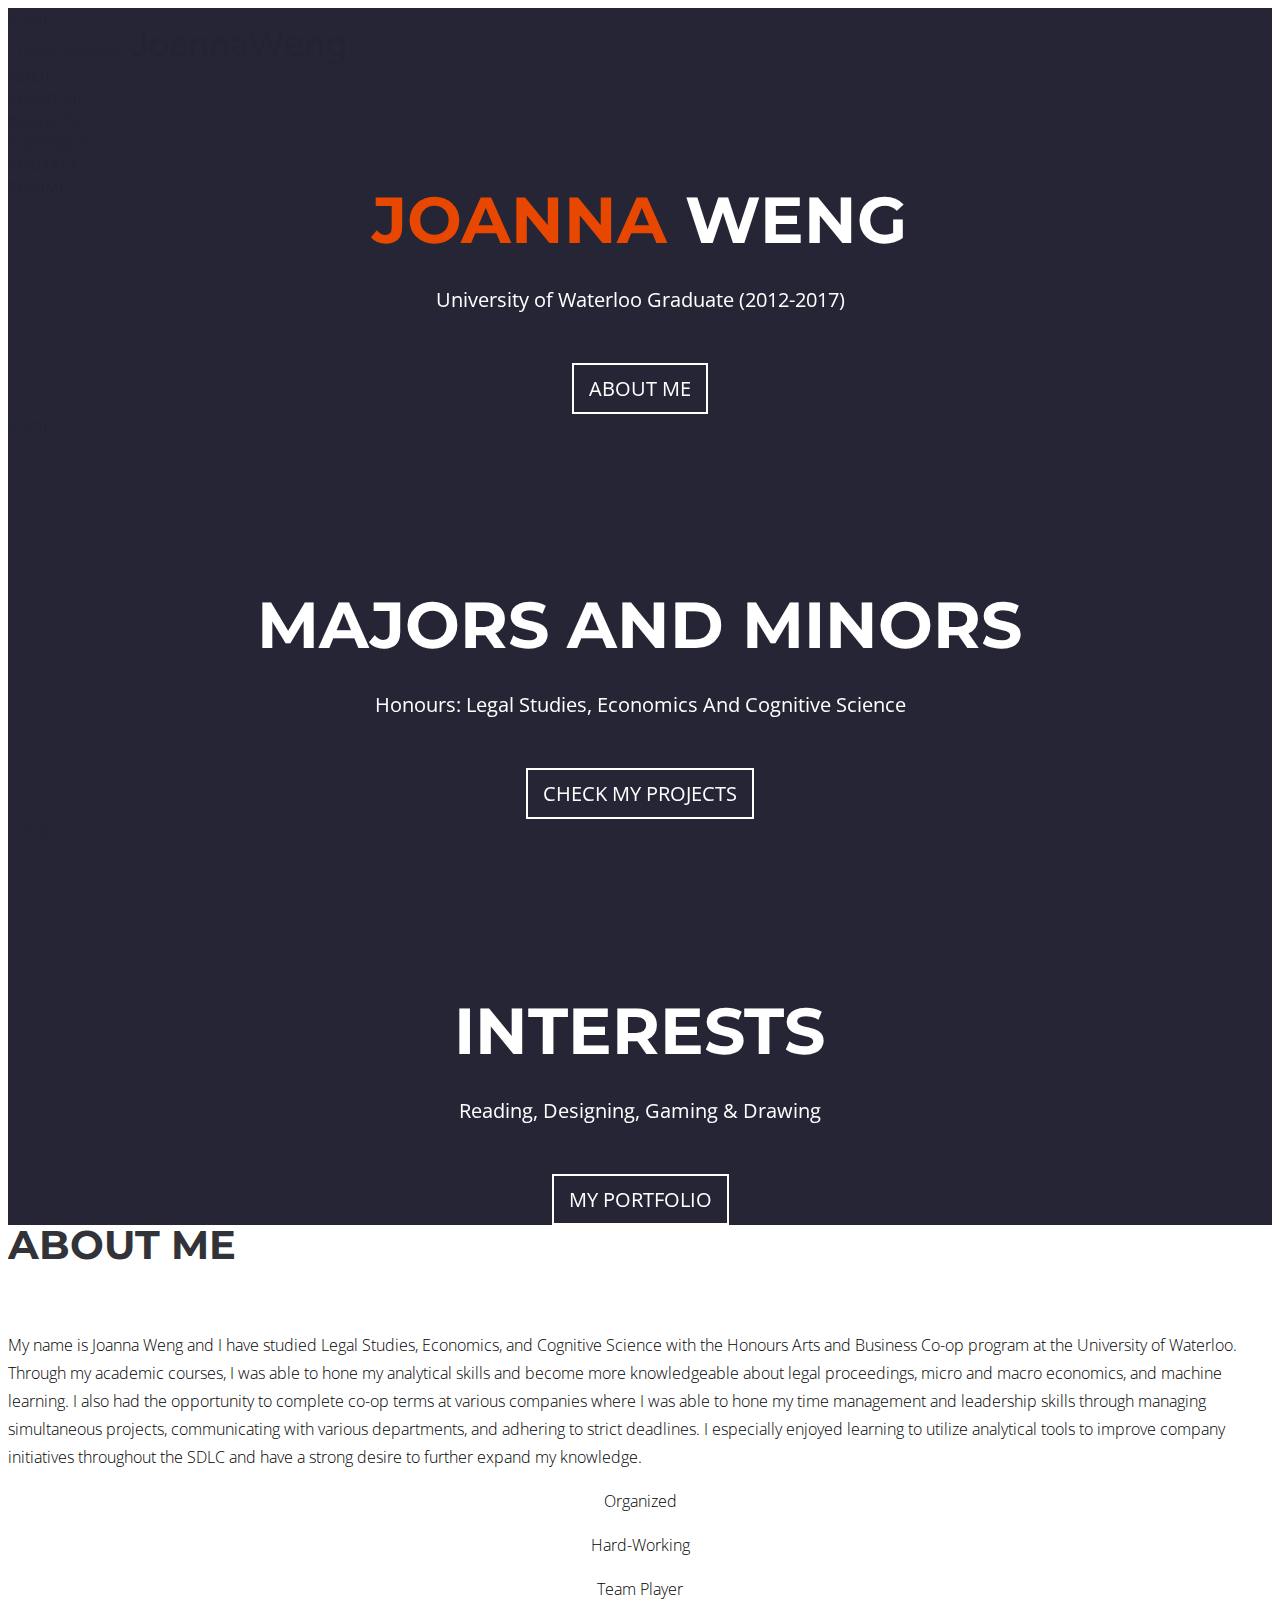
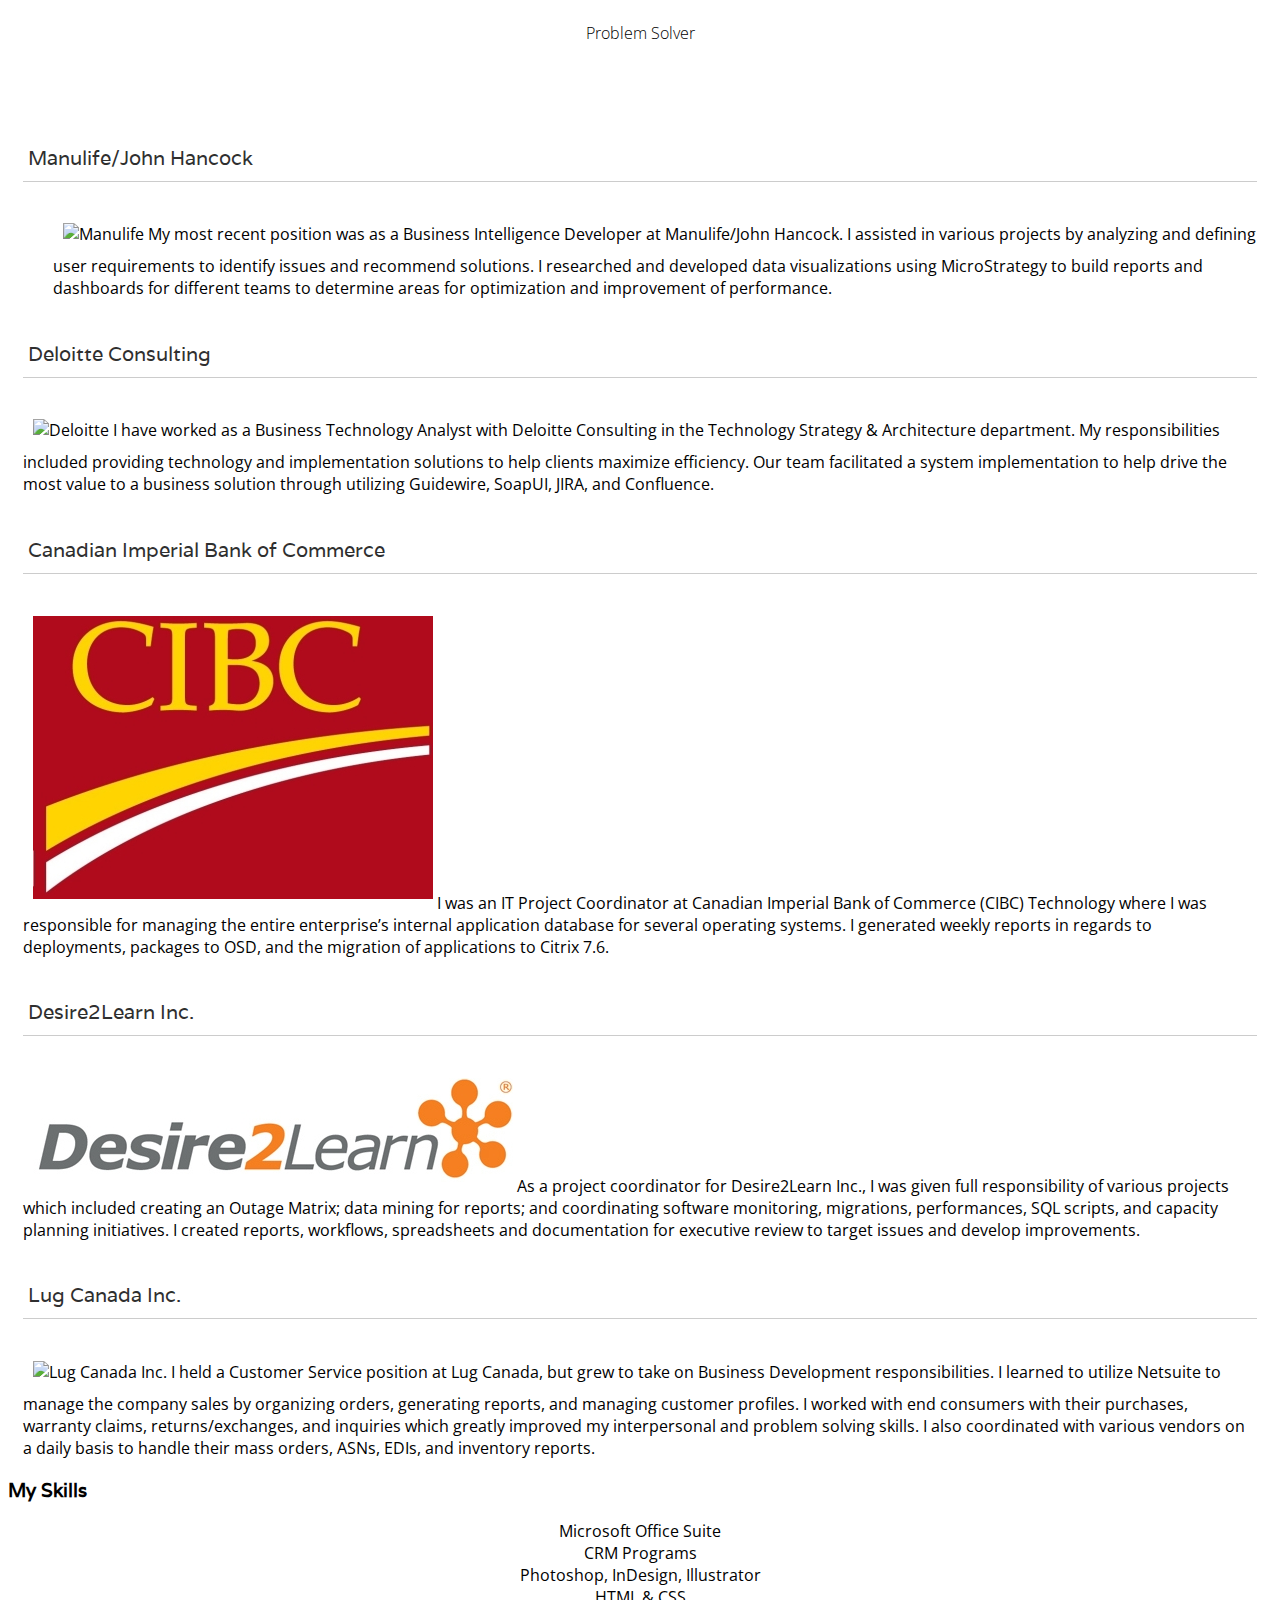
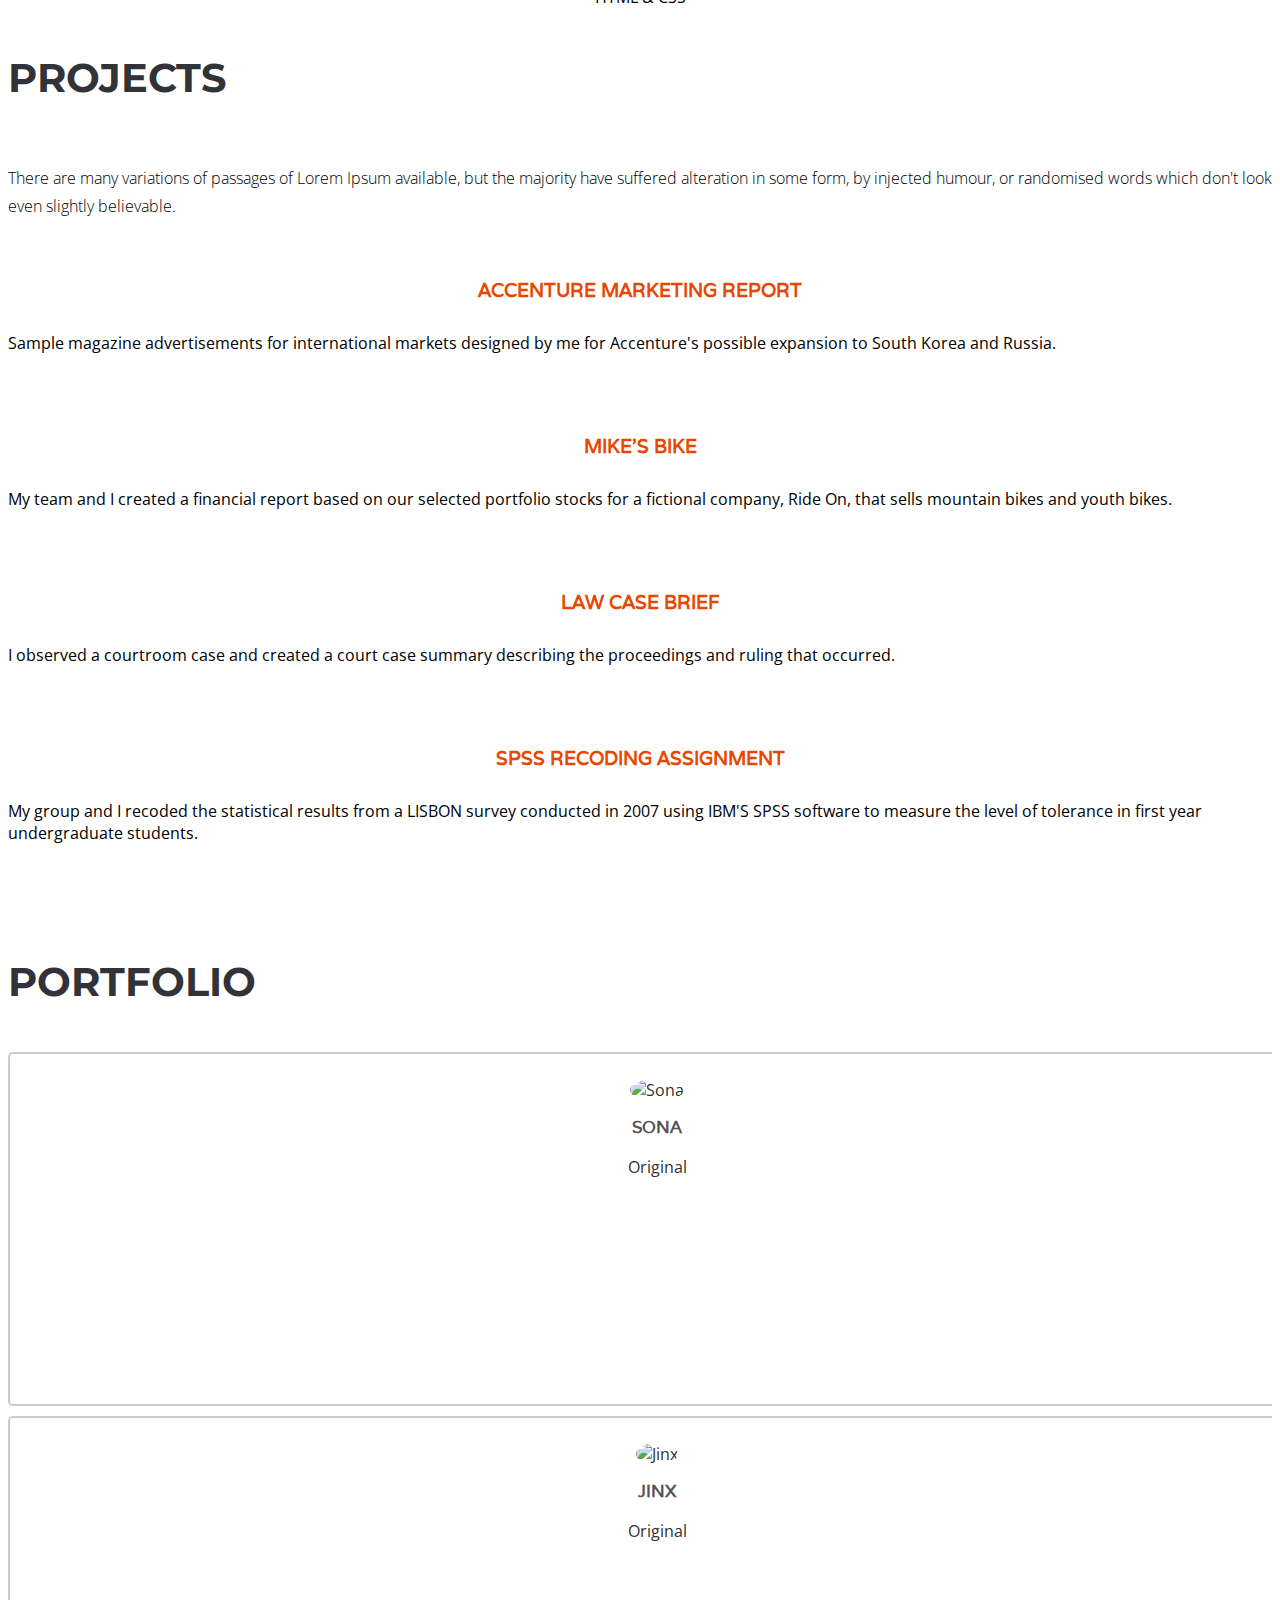
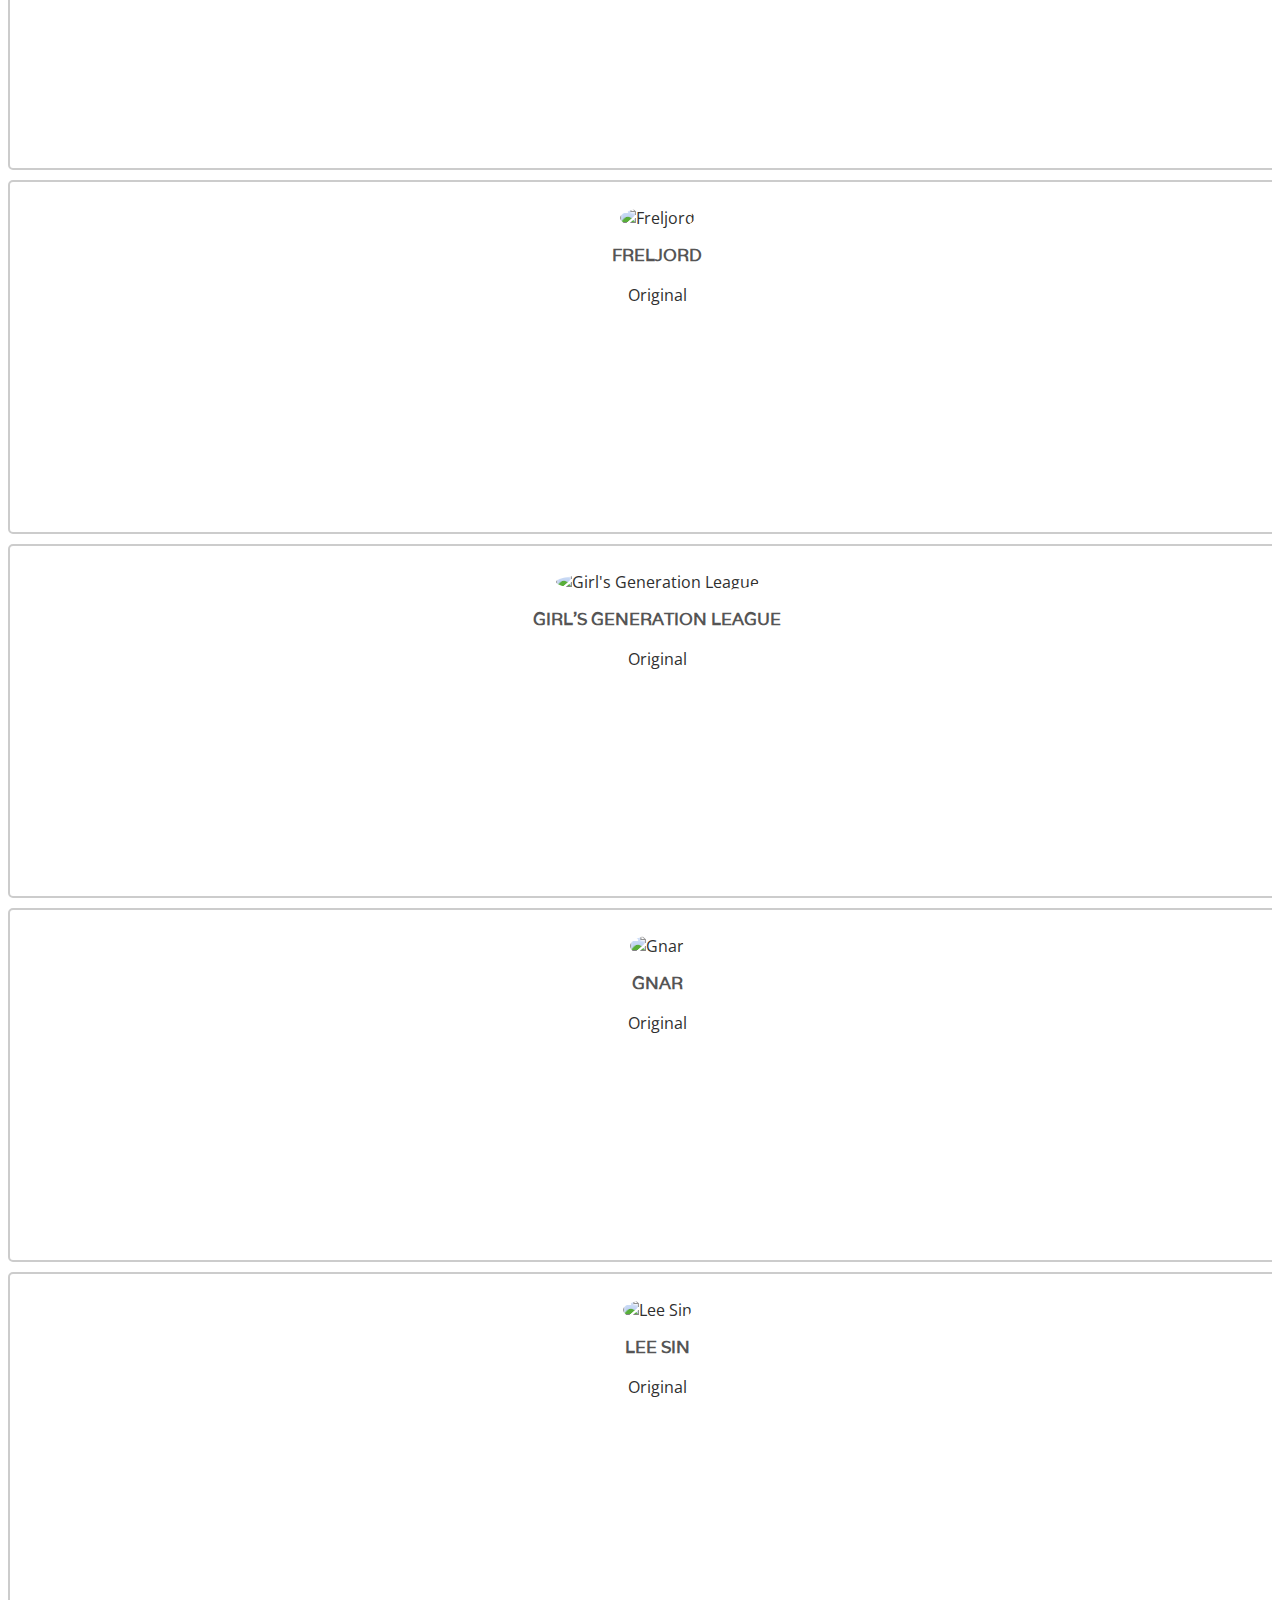
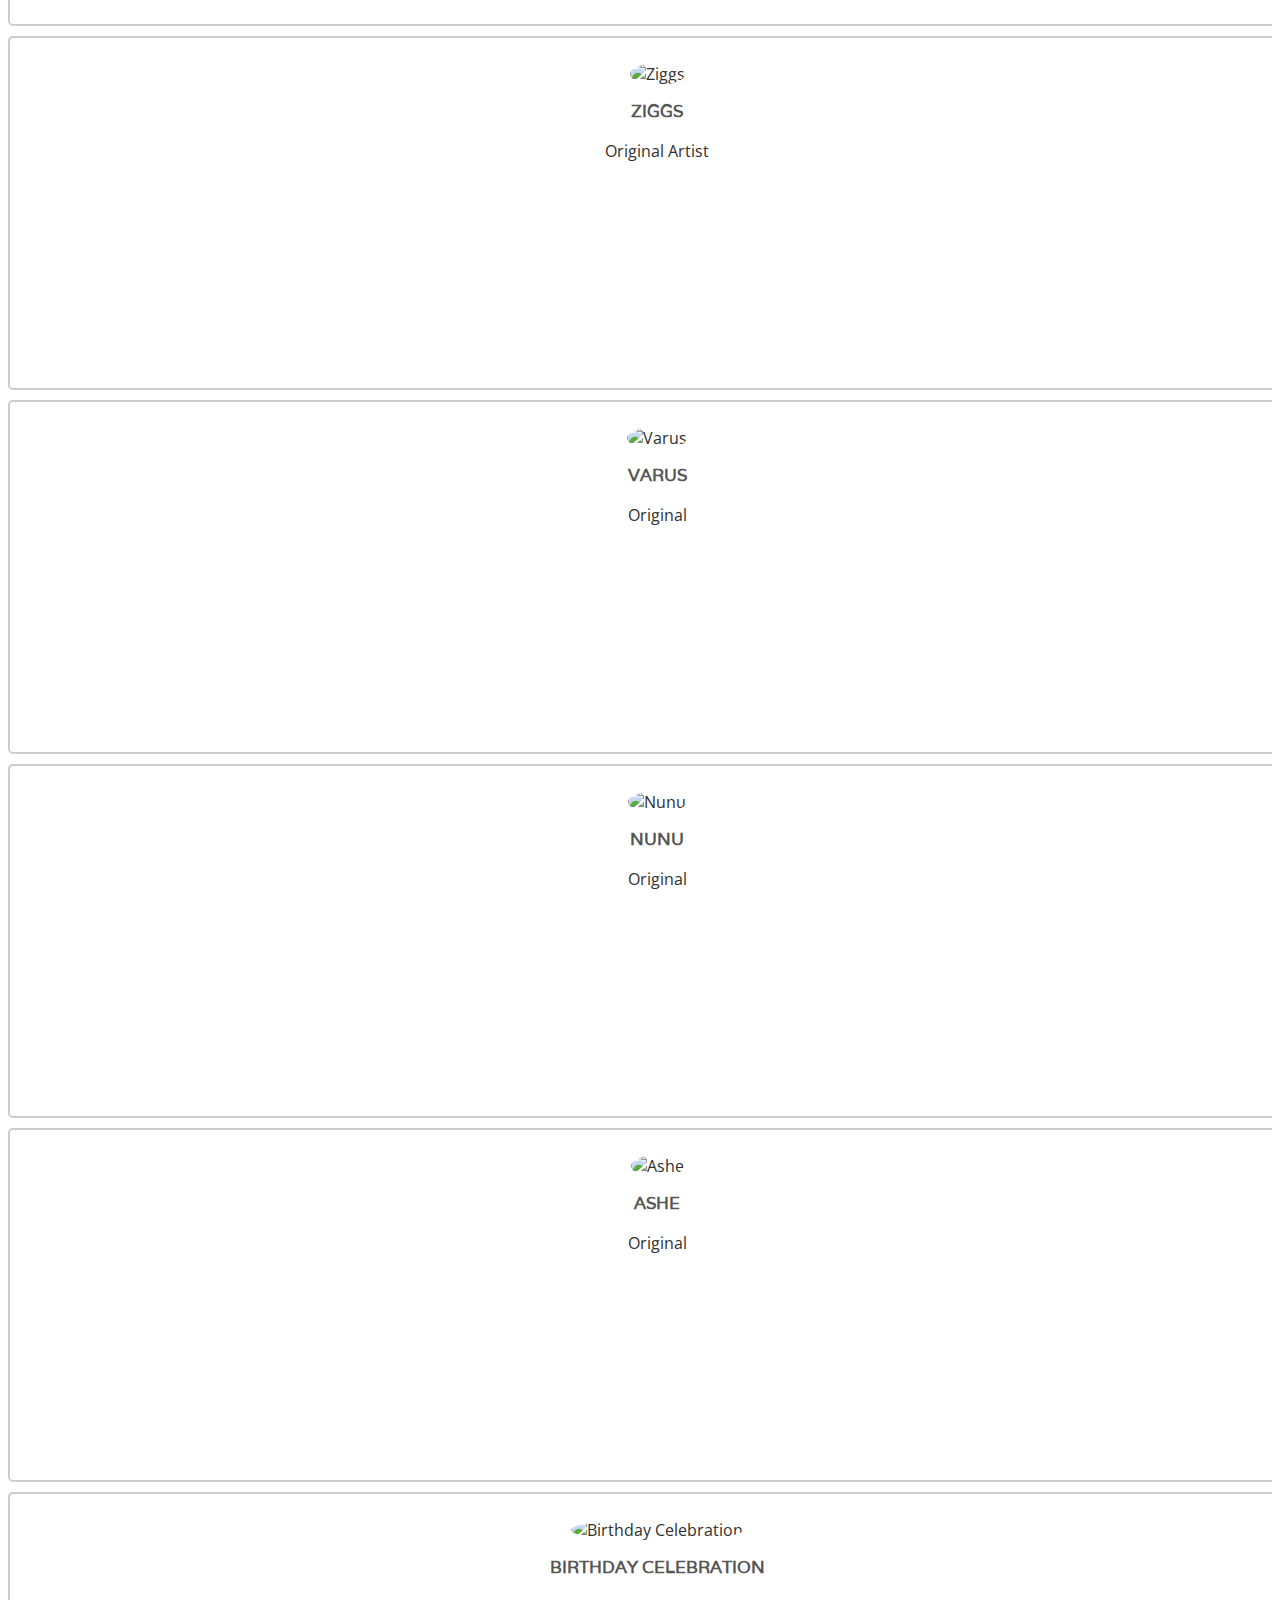
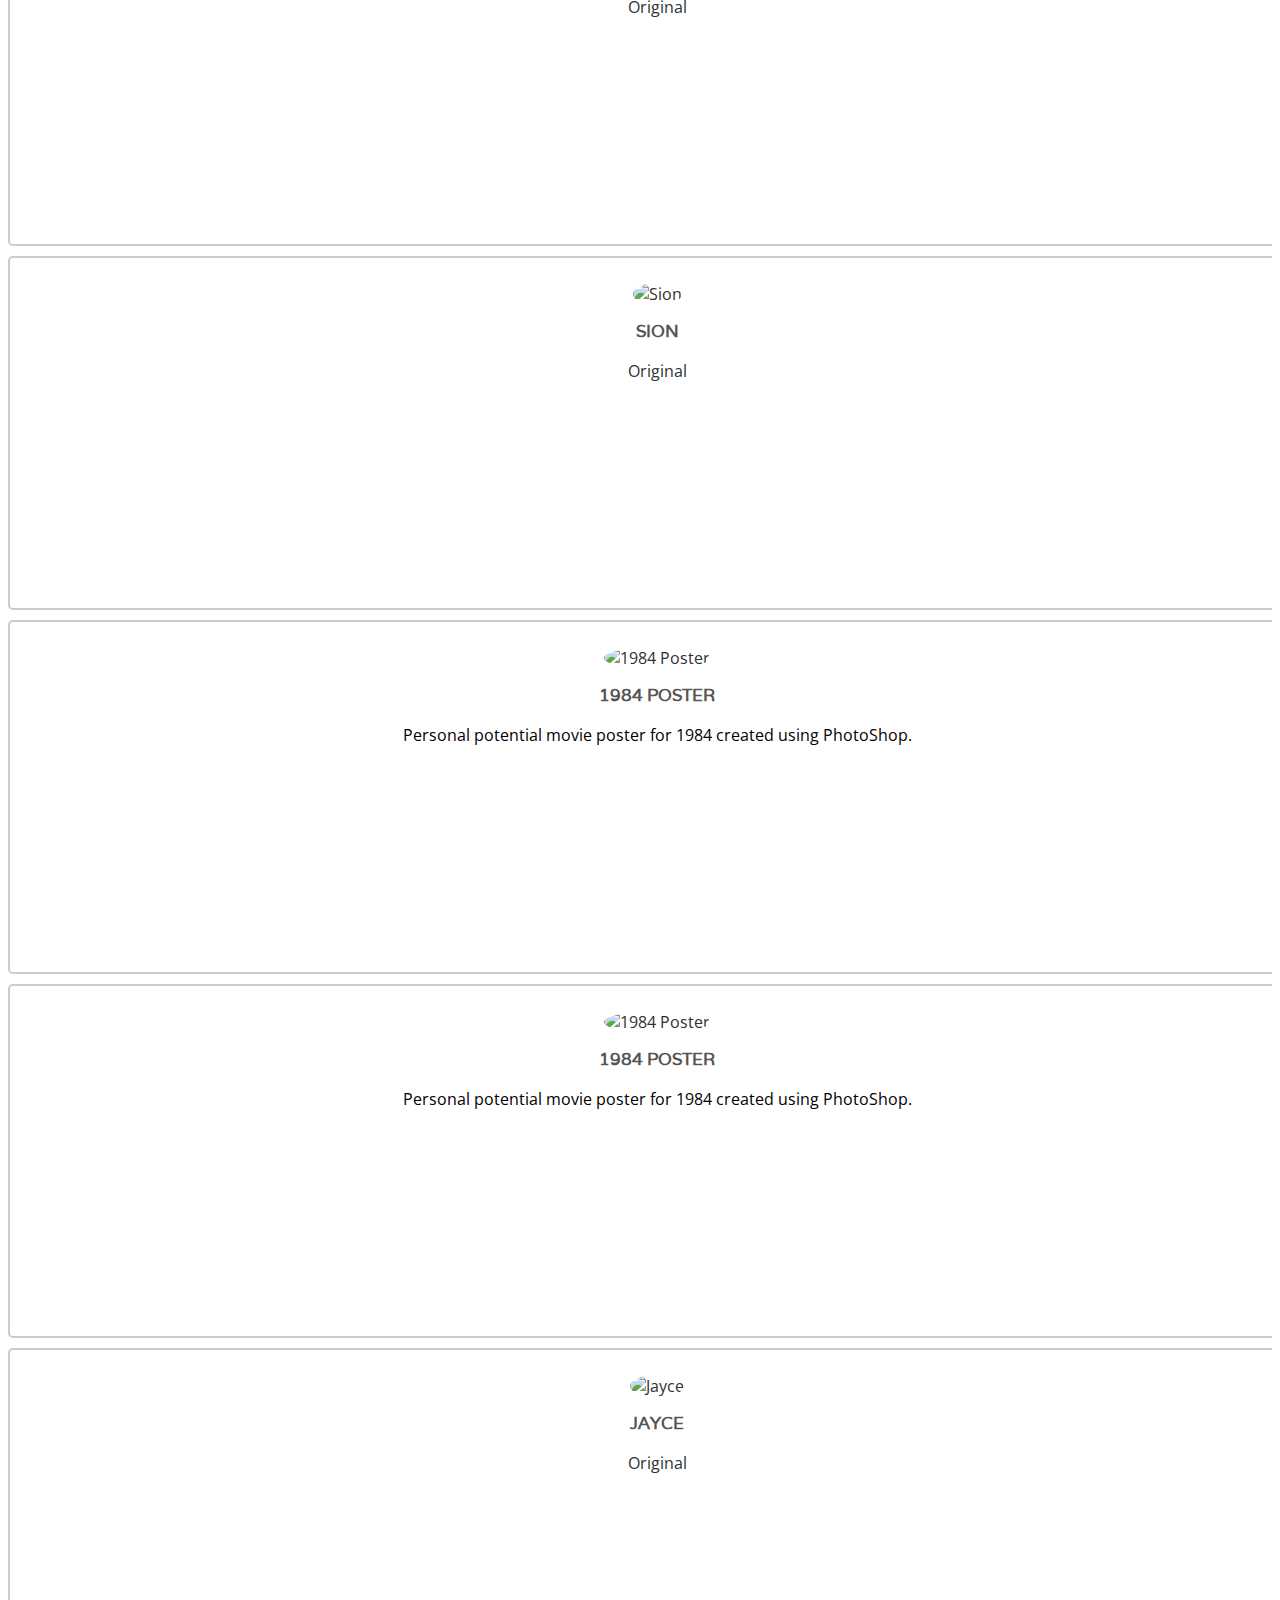
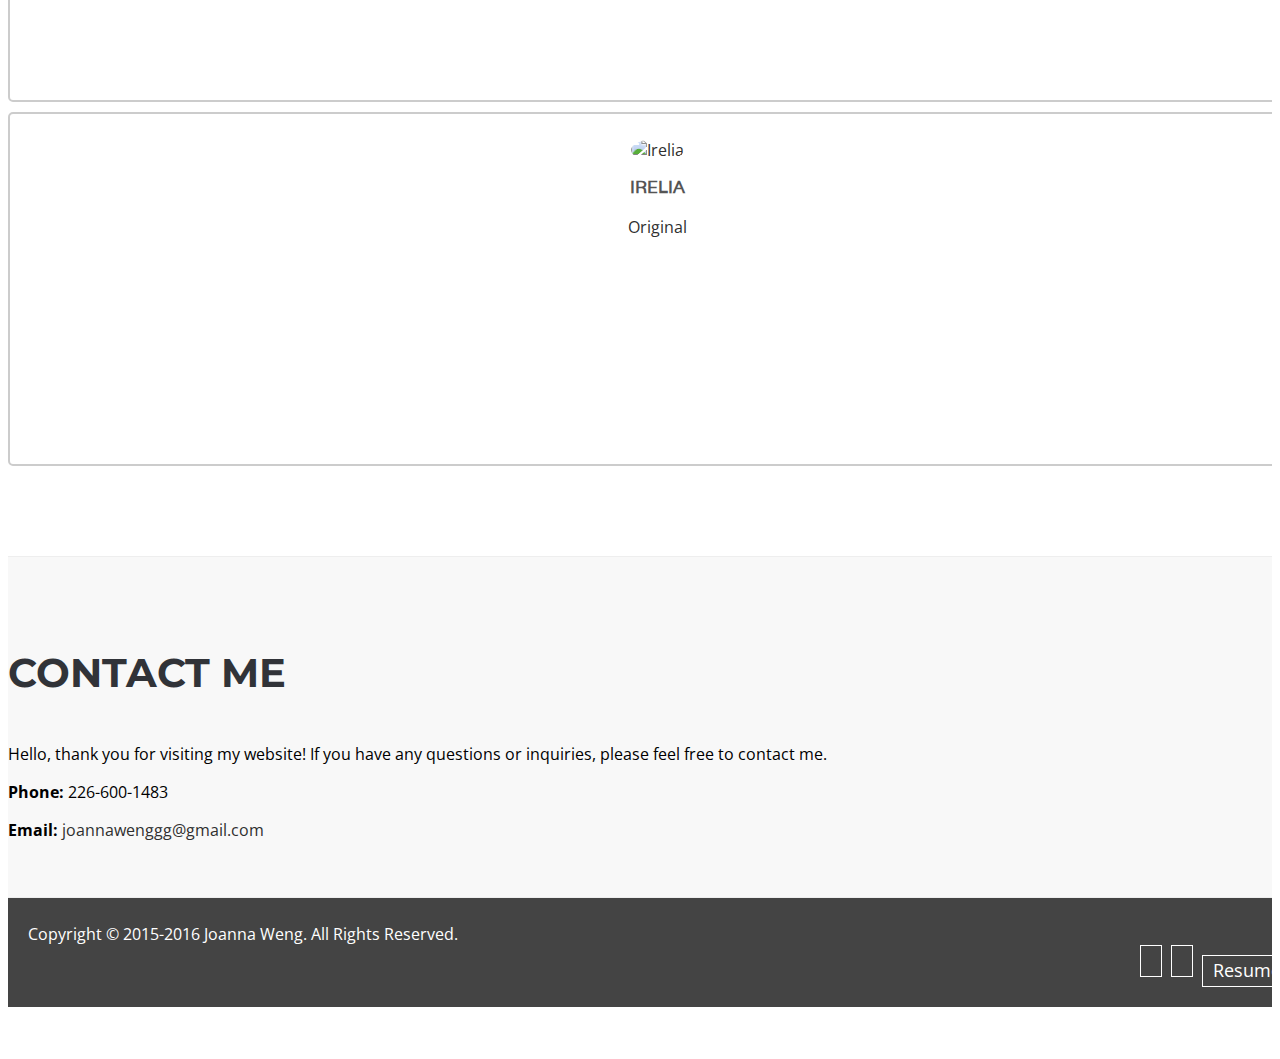
==== new/index.html @ 45af3a2a "Finalizing work on new website" ====
<!DOCTYPE html>
<html lang="en">
  <head>

    <!-- Basic Page Needs
    ================================================== -->
    <meta charset="utf-8">
    <meta http-equiv="X-UA-Compatible" content="IE=edge">
     <title>Joanna Weng</title>

    <!-- Mobile Specific Metas
    ================================================== -->
    <meta name="viewport" content="width=device-width, initial-scale=1">

    <!-- CSS
    ================================================== -->       
    <!-- Bootstrap css file-->
    <link href="css/bootstrap.min.css" rel="stylesheet">
    <!-- Font awesome css file-->
    <link href="css/font-awesome.min.css" rel="stylesheet">
    <!-- Superslide css file-->
    <link rel="stylesheet" href="css/superslides.css">
    <!-- Slick slider css file -->
    <link href="css/slick.css" rel="stylesheet"> 
    <!-- smooth animate css file -->
    <link rel="stylesheet" href="css/animate.css">  
    <!-- Elastic grid css file -->
    <link rel="stylesheet" href="css/elastic_grid.css"> 
    <!-- Circle counter cdn css file -->
    <link rel='stylesheet prefetch' href='https://cdn.rawgit.com/pguso/jquery-plugin-circliful/master/css/jquery.circliful.css'>    
    <!-- Default Theme css file -->
    <link id="orginal" href="css/theme.css" rel="stylesheet">
    
    <link rel="stylesheet" href="css/lightbox.min.css">
    <!-- Main structure css file -->
    <link href="style.css" rel="stylesheet">
   
    <!-- Google fonts -->
    <link href='http://fonts.googleapis.com/css?family=Open+Sans' rel='stylesheet' type='text/css'>
    <link href='http://fonts.googleapis.com/css?family=Varela' rel='stylesheet' type='text/css'>
    <link href='http://fonts.googleapis.com/css?family=Montserrat' rel='stylesheet' type='text/css'>

    <!-- HTML5 shim and Respond.js for IE8 support of HTML5 elements and media queries -->
    <!-- WARNING: Respond.js doesn't work if you view the page via file:// -->
    <!--[if lt IE 9]>
      <script src="https://oss.maxcdn.com/html5shiv/3.7.2/html5shiv.min.js"></script>
      <script src="https://oss.maxcdn.com/respond/1.4.2/respond.min.js"></script>
    <![endif]-->
  </head>
  <body>

    <!-- SCROLL TOP BUTTON -->
    <a class="scrollToTop" href="#"><i class="fa fa-angle-up"></i></a>
    <!-- END SCROLL TOP BUTTON -->

    <!--=========== BEGIN HEADER SECTION ================-->
    <header id="header">
      <!-- BEGIN MENU -->
      <div class="menu_area">
        <nav class="navbar navbar-default navbar-fixed-top" role="navigation"> 
          <div class="container">
          <div class="navbar-header">
            <!-- FOR MOBILE VIEW COLLAPSED BUTTON -->
            <button type="button" class="navbar-toggle collapsed" data-toggle="collapse" data-target="#navbar" aria-expanded="false" aria-controls="navbar">
              <span class="sr-only">Toggle navigation</span>
              <span class="icon-bar"></span>
              <span class="icon-bar"></span>
              <span class="icon-bar"></span>
            </button>

            <!-- LOGO -->
            <a class="navbar-brand" href="#">Joanna<span>Weng</span></a>
      
          </div>
          <div id="navbar" class="navbar-collapse collapse">
            <ul id="top-menu" class="nav navbar-nav navbar-right main_nav">
              <li class="active"><a href="#">Home</a></li>
              <li><a href="#about">About Me</a></li>
              <li><a href="#service">Projects</a></li> 
              <li><a href="#team">Portfolio</a></li> 
              <li><a href="#contact">Contact</a></li>
              <li><a class="file-link" href="files/Resume.pdf">Resume</a></li>                        
            </ul>           
          </div><!--/.nav-collapse -->
          </div>     
        </nav>  
      </div>
      <!-- END MENU -->

      <!-- BEGIN SLIDER AREA-->
      <div class="slider_area">
        <!-- BEGIN SLIDER-->          
        <div id="slides">
          <ul class="slides-container">

            <!-- THE FIRST SLIDE-->
            <li>
              <!-- FIRST SLIDE OVERLAY -->
              <div class="slider_overlay"></div> 
              <!-- FIRST SLIDE MAIN IMAGE -->
              <img src="img/carousel/slide1.jpg" alt="img">
              <!-- FIRST SLIDE CAPTION-->
              <div class="slider_caption">
                <h2><span class="primary-color">Joanna</span> Weng</h2>
                <p>University of Waterloo Graduate (2012-2017)</p>
                <a href="#about" class="slider_btn">About Me</a>              
              </div>
            </li>

            <!-- THE SECOND SLIDE-->
            <li>
              <!-- SECOND SLIDE OVERLAY -->
              <div class="slider_overlay"></div> 
              <!-- SECOND SLIDE MAIN IMAGE -->
              <img src="img/carousel/slide2.jpg" alt="img">
              <!-- SECOND SLIDE CAPTION-->
              <div class="slider_caption">
                <h2>Majors And Minors</h2>
                <p>Honours: Legal Studies, Economics And Cognitive Science</p>
                <a href="#service" class="slider_btn">Check My Projects</a>
              </div>
            </li>

            <!-- THE THIRD SLIDE-->
            <li>
              <!-- THIRD SLIDE OVERLAY -->
              <div class="slider_overlay"></div> 
              <!-- THIRD SLIDE MAIN IMAGE -->
              <img src="img/carousel/slide3.jpg" alt="img">
              <!-- THIRD SLIDE CAPTION-->
              <div class="slider_caption">
                <h2>Interests</h2>
                <p>Reading, Designing, Gaming & Drawing</p>
                <a href="#team" class="slider_btn">My Portfolio</a>                 
              </div>
            </li>
          </ul>
          <!-- BEGAIN SLIDER NAVIGATION -->
          <nav class="slides-navigation">
            <!-- PREV IN THE SLIDE -->
            <a class="prev" href="#">
              <span class="icon-wrap"></span>
            </a>
            <!-- NEXT IN THE SLIDE -->
            <a class="next" href="#">
              <span class="icon-wrap"></span>
            </a>
          </nav>       
        </div>
        <!-- END SLIDER-->          
      </div>
      <!-- END SLIDER AREA -->
    </header>
    <!--=========== End HEADER SECTION ================--> 


    <!--=========== BEGIN ABOUT SECTION ================-->
    <section id="about">
      <div class="container">
        <div class="row">
          <div class="col-lg-12 col-md-12">
            <div class="about_area">
              <!-- START ABOUT HEADING -->
              <div class="heading">
                <h2>About Me</h2>
                <p>My name is Joanna Weng and I have studied Legal Studies, Economics, and Cognitive Science with the Honours Arts and Business Co-op program at the University of Waterloo. Through my academic courses, I was able to hone my analytical skills and become more knowledgeable about legal proceedings, micro and macro economics, and machine learning. I also had the opportunity to complete co-op terms at various companies where I was able to hone my time management and leadership skills through managing simultaneous projects, communicating with various departments, and adhering to strict deadlines. I especially enjoyed learning to utilize analytical tools to improve company initiatives throughout the SDLC and have a strong desire to further expand my knowledge.</p>
                
                <div class="row">
                  <div class="col-md-3 col-sm-6">
                    <div style="text-align: center">
                      <span class="fa-stack fa-3x">
                        <i class="fa fa-circle fa-stack-2x"></i>
                        <i class="fa fa-calendar fa-inverse fa-stack-1x"></i>
                      </span>
                      <p>Organized</p>
                    </div>
                  </div>
                  
                  <div class="col-md-3 col-sm-6">  
                    <div style="text-align: center">
                      <span class="fa-stack fa-3x">
                        <i class="fa fa-circle fa-stack-2x"></i>
                        <i class="fa fa-gear fa-inverse fa-stack-1x"></i>
                      </span>
                      <p>Hard-Working</p>
                    </div>
                  </div>
                    
                  <div class="col-md-3 col-sm-6">  
                    <div style="text-align: center">
                      <span class="fa-stack fa-3x">
                        <i class="fa fa-circle fa-stack-2x"></i>
                        <i class="fa fa-users fa-inverse fa-stack-1x"></i>
                      </span>
                      <p>Team Player</p>
                    </div>
                  </div>
                    
                  <div class="col-md-3 col-sm-6">
                    <div style="text-align: center">
                      <span class="fa-stack fa-3x">
                        <i class="fa fa-circle fa-stack-2x"></i>
                        <i class="fa fa-lightbulb-o fa-inverse fa-stack-1x"></i>
                      </span>
                      <p>Problem Solver</p>
                    </div>
                    
                  </div>
                </div>
              </div>

              <!-- START ABOUT CONTENT -->
              <div class="about_content">
                <div class="row">

                    <div class="panel-group" id="accordion">
                    <!-- START SINGLE FEATURED ITEAM #1-->
                    <div class="panel panel-default">
                        <div class="panel-heading">
                        <h4 class="panel-title">
                            <a data-toggle="collapse" data-parent="#accordion" href="#collapseOne">
                                <span class="fa fa-check-square-o"></span>Manulife/John Hancock
                            </a>
                        </h4>
                        </div>
                        <div id="collapseOne" class="panel-collapse collapse in">
                            <div class="panel-body">
                                <img class="img-responsive pull-right" src="img/companies/company5.jpg" alt="Manulife" />
                                My most recent position was as a Business Intelligence Developer at Manulife/John Hancock. I assisted in various projects by analyzing and defining user requirements to identify issues and recommend solutions. I researched and developed data visualizations using MicroStrategy to build reports and dashboards for different teams to determine areas for optimization and improvement of performance.
                            </div>
                        </div>
                    </div>
                    <!-- START SINGLE FEATURED ITEAM #2 -->
                    <div class="panel panel-default">
                        <div class="panel-heading">
                        <h4 class="panel-title">
                            <a data-toggle="collapse" data-parent="#accordion" href="#collapseTwo">
                                <span class="fa fa-check-square-o"></span>Deloitte Consulting
                            </a>
                        </h4>
                        </div>
                        <div id="collapseTwo" class="panel-collapse collapse">
                        <div class="panel-body">
                            <img class="img-responsive pull-right" src="img/companies/company4.jpg" alt="Deloitte" />
                            I have worked as a Business Technology Analyst with Deloitte Consulting in the Technology Strategy & Architecture department. My responsibilities included providing technology and implementation solutions to help clients maximize efficiency. Our team facilitated a system implementation to help drive the most value to a business solution through utilizing Guidewire, SoapUI, JIRA, and Confluence. 
                        </div>
                        </div>
                    </div>
                    <!-- START SINGLE FEATURED ITEAM #3 -->
                    <div class="panel panel-default">
                        <div class="panel-heading">
                        <h4 class="panel-title">
                            <a data-toggle="collapse" data-parent="#accordion" href="#collapseThree">
                            <span class="fa fa-check-square-o"></span>Canadian Imperial Bank of Commerce
                            </a>
                        </h4>
                        </div>
                        <div id="collapseThree" class="panel-collapse collapse">
                        <div class="panel-body">
                            <img class="img-responsive pull-right" src="img/companies/company3.jpg" alt="CIBC" />
                            I was an IT Project Coordinator at Canadian Imperial Bank of Commerce (CIBC) Technology where I was responsible for managing the entire enterprise’s internal application database for several operating systems. I generated weekly reports in regards to deployments, packages to OSD, and the migration of applications to Citrix 7.6.
                        </div>
                        </div>
                    </div>
                    <!-- START SINGLE FEATURED ITEAM #4 -->
                    <div class="panel panel-default">
                        <div class="panel-heading">
                        <h4 class="panel-title">
                            <a data-toggle="collapse" data-parent="#accordion" href="#collapseFour">
                            <span class="fa fa-check-square-o"></span>Desire2Learn Inc.
                            </a>
                        </h4>
                        </div>
                        <div id="collapseFour" class="panel-collapse collapse">
                        <div class="panel-body">
                            <img class="img-responsive pull-right" src="img/companies/company2.jpg" alt="D2L Inc." />
                            As a project coordinator for Desire2Learn Inc., I was given full responsibility of various projects which included creating an Outage Matrix; data mining for reports; and coordinating software monitoring, migrations, performances, SQL scripts, and capacity planning initiatives. I created reports, workflows, spreadsheets and documentation for executive review to target issues and develop improvements.
                        </div>
                        </div>
                    </div>
                    
                    <div class="panel panel-default">
                        <div class="panel-heading">
                        <h4 class="panel-title">
                            <a data-toggle="collapse" data-parent="#accordion" href="#collapseFive">
                            <span class="fa fa-check-square-o"></span>Lug Canada Inc.
                            </a>
                        </h4>
                        </div>
                        <div id="collapseFive" class="panel-collapse collapse">
                        <div class="panel-body">
                            <img class="img-responsive pull-right" src="img/companies/company1.jpg" alt="Lug Canada Inc." />
                            I held a Customer Service position at Lug Canada, but grew to take on Business Development responsibilities. I learned to utilize Netsuite to manage the company sales by organizing orders, generating reports, and managing customer profiles. I worked with end consumers with their purchases, warranty claims, returns/exchanges, and inquiries which greatly improved my interpersonal and problem solving skills. I also coordinated with various vendors on a daily basis to handle their mass orders, ASNs, EDIs, and inventory reports. 
                        </div>
                    </div>
                    </div>
                        

                  </div>
                </div>
                
                <div class="row">
                    <h3>My Skills</h3> 
                    
                    <!-- START SINGLE SKILL-->
                  <div class="col-lg-3 col-md-3 col-sm-3">
                   <div class="single_skill">
                     <div id="myStat" data-dimension="150" data-text="85%" data-info="" data-width="10" data-fontsize="25" data-percent="85" data-fgcolor="#999" data-bgcolor="#fff"  data-icon="fa-task"></div>
                      <div>Microsoft Office Suite</div>                      
                    </div>
                  </div>
                  <!-- START SINGLE SKILL-->
                  <div class="col-lg-3 col-md-3 col-sm-3">
                    <div class="single_skill">
                      <div id="myStat2" data-dimension="150" data-text="90%" data-info="" data-width="10" data-fontsize="25" data-percent="90" data-fgcolor="#999" data-bgcolor="#fff"  data-icon="fa-task"></div>
                      <div>CRM Programs</div>
                    </div>
                  </div>
                  <!-- START SINGLE SKILL-->
                  <div class="col-lg-3 col-md-3 col-sm-3">                 
                    <div class="single_skill">
                      <div id="myStat3" data-dimension="150" data-text="65%" data-info="" data-width="10" data-fontsize="25" data-percent="65" data-fgcolor="#999" data-bgcolor="#fff"  data-icon="fa-task"></div>
                      <div>Photoshop, InDesign, Illustrator</div>
                    </div>
                  </div>
                  <!-- START SINGLE SKILL-->
                  <div class="col-lg-3 col-md-3 col-sm-3">                 
                    <div class="single_skill">
                      <div id="myStat4" data-dimension="150" data-text="75%" data-info="" data-width="10" data-fontsize="25" data-percent="75" data-fgcolor="#999" data-bgcolor="#fff"  data-icon="fa-task"></div>
                      <div>HTML & CSS</div>
                    </div>
                  </div>
                </div>
              </div>
            </div>
          </div>
        </div>       
      </div>
    </section>
    <!--=========== END ABOUT SECTION ================-->

    <!--=========== BEGIN SERVICE SECTION ================-->
    <section id="service">
      <div class="container">
        <div class="row">
          <div class="col-lg-12 col-md-12">
            <!-- BEGAIN SERVICE HEADING -->
            <div class="heading">
              <h2>Projects</h2>
              <p>There are many variations of passages of Lorem Ipsum available, but the majority have suffered alteration in some form, by injected humour, or randomised words which don't look even slightly believable. </p>
            </div>
          </div>          
        </div>
        <div class="row">
          <div class="col-lg-12 col-md-12">
            <!-- BEGAIN SERVICE  -->
            <div class="service_area">
              <div class="row">
                <div class="col-lg-6 col-md-6 col-sm-6">
                  <!-- BEGAIN SINGLE SERVICE -->
                  <div class="single_service">
                    <div class="service_iconarea">
                        <a href="files/Accenture.pdf" target="_blank">
                         <span class="fa fa-file-code-o service_icon"></span>
                        </a>
                    </div>
                    <a href="files/Accenture.pdf" target="_blank">
                        <h3 class="service_title">Accenture Marketing Report</h3>
                    </a>
                    <p>Sample magazine advertisements for international markets designed by me for Accenture's possible expansion to South Korea and Russia.</p>
                    <p>
                  </div>
                </div>
                <div class="col-lg-6 col-md-6 col-sm-6">
                  <!-- BEGAIN SINGLE SERVICE -->
                  <div class="single_service">
                    <div class="service_iconarea">
                        <a href="files/MB.pdf" target="_blank">
                            <span class="fa fa-bicycle service_icon"></span>
                        </a>
                    </div>
                    <a href="files/MB.pdf" target="_blank">
                        <h3 class="service_title">Mike's Bike</h3>
                    </a>
                    <p>My team and I created a financial report based on our selected portfolio stocks for a fictional company, Ride On, that sells mountain bikes and youth bikes.</p>
                  </div>
                </div>
                <div class="col-lg-6 col-md-6 col-sm-6">
                  <!-- BEGAIN SINGLE SERVICE -->
                  <div class="single_service">
                    <div class="service_iconarea">
                        <a href="files/Case.pdf" target="_blank">
                            <span class="fa fa-university service_icon"></span>
                        </a>
                    </div>
                    <a href="files/Case.pdf" target="_blank">
                        <h3 class="service_title">Law Case Brief</h3>
                    </a>
                    <p>I observed a courtroom case and created a court case summary describing the proceedings and ruling that occurred.</p>
                  </div>
                </div>
                <div class="col-lg-6 col-md-6 col-sm-6">
                  <!-- BEGAIN SINGLE SERVICE -->
                  <div class="single_service">
                    <div class="service_iconarea">
                        <a href="files/Recoding.pdf" target="_blank">
                            <span class="fa fa-flask service_icon"></span>
                        </a>
                    </div>
                    <a href="files/Recoding.pdf" target="_blank">
                        <h3 class="service_title">SPSS Recoding Assignment</h3>
                    </a>
                    <p>My group and I recoded the statistical results from a LISBON survey conducted in 2007 using IBM'S SPSS software to measure the level of tolerance in first year undergraduate students.</p>
                  </div>
                </div>
              </div>
            </div>
          </div>
        </div>
      </div>
    </section>
    <!--=========== END SERVICE SECTION ================-->

    <!--=========== BEGAIN TEAM SECTION ================-->
    <section id="team">
      <div class="container">
        <div class="row">
          <div class="col-lg-12 col-md-12">
            <!-- BEGAIN ABOUT HEADING -->
            <div class="heading">
              <h2>Portfolio</h2>            
            </div>
            <div class="team_area">
              <!-- BEGAIN TEAM SLIDER -->
              
              <div class="team_slider">
                  
                <!-- BEGAIN SINGLE TEAM SLIDE#1 -->
                
                                <div class="col-lg-3 col-md-3 col-sm-4">
                  <div class="single_team">
                    <div class="team_img">
                      <a href="img/gallery/p5.jpg" data-lightbox="portfolio" data-title="Sona">
                        <img src="img/gallery/p5-thumb.jpg" alt="Sona">
                      </a>
                    </div>
                    <h5>Sona <a href="#"><i class="fa fa-external-link"></i></a></h5>
                    <p><a href="http://ofskysociety.deviantart.com/art/Sona-League-of-Legends-457487515" target="_blank">Original</a></p>
                  </div>
                </div>
                
                <div class="col-lg-3 col-md-3 col-sm-4">
                  <div class="single_team">
                    <div class="team_img">
                      <a href="img/gallery/p6.jpg" data-lightbox="portfolio" data-title="Jinx">
                        <img src="img/gallery/p6-thumb.jpg" alt="Jinx">
                      </a>
                    </div>
                    <h5>Jinx <a href="#"><i class="fa fa-external-link"></i></a></h5>
                    <p><a href="http://nosso-coden.deviantart.com/art/League-of-legends-Get-Jinxed-406502247" target="_blank">Original</a></p>
                  </div>
                </div>
                
                <div class="col-lg-3 col-md-3 col-sm-4">
                  <div class="single_team">
                    <div class="team_img">
                      <a href="img/gallery/p2.jpg" data-lightbox="portfolio" data-title="Freljord">
                        <img src="img/gallery/p2-thumb.jpg" alt="Freljord">
                      </a>
                    </div>
                    <h5>Freljord <a href="#"><i class="fa fa-external-link"></i></a></h5>
                    <p><a href="http://quirkilicious.deviantart.com/art/Freljord-472208492" target="_blank">Original</a></p>
                  </div>
                </div>
                
                <div class="col-lg-3 col-md-3 col-sm-4">
                  <div class="single_team">
                    <div class="team_img">
                      <a href="img/gallery/p8.jpg" data-lightbox="portfolio" data-title="Girl's Generation League">
                        <img src="img/gallery/p8-thumb.jpg" alt="Girl's Generation League">
                      </a>
                    </div>
                    <h5>Girl's Generation League <a href="#"><i class="fa fa-external-link"></i></a></h5>
                    <p><a href="http://urusai-baka.deviantart.com/art/LoL-k-pop-girls-446468995" target="_blank">Original</a></p>
                  </div>
                </div>
                
                <div class="col-lg-3 col-md-3 col-sm-4">
                  <div class="single_team">
                    <div class="team_img">
                      <a href="img/gallery/p9.jpg" data-lightbox="portfolio" data-title="Gnar">
                        <img src="img/gallery/p9-thumb.jpg" alt="Gnar" />
                      </a>
                    </div>
                    <h5>Gnar <a href="#"><i class="fa fa-external-link"></i></a></h5>
                    <p><a href="http://chocochaofun.deviantart.com/art/Gnar-sketch-479595799" target="_blank">Original</a></p>
                  </div>
                </div>
                
                <div class="col-lg-3 col-md-3 col-sm-4">
                  <div class="single_team">
                    <div class="team_img">
                      <a href="img/gallery/p10.jpg" data-lightbox="portfolio" data-title="Lee Sin">
                        <img src="img/gallery/p10-thumb.jpg" alt="Lee Sin" />
                      </a>
                    </div>
                    <h5>Lee Sin <a href="#"><i class="fa fa-external-link"></i></a></h5>
                    <p><a href="http://zenerik.deviantart.com/art/Lee-Sin-Classic-Random-Sketch-333929100" target="_blank">Original</a></p>
                  </div>
                </div>
                
                <div class="col-lg-3 col-md-3 col-sm-4">
                  <div class="single_team">
                    <div class="team_img">
                      <a href="img/gallery/p11.jpg" data-lightbox="portfolio" data-title="Ziggs">
                        <img src="img/gallery/p11-thumb.jpg" alt="Ziggs" />
                      </a>
                    </div>
                    <h5>Ziggs <a href="#"><i class="fa fa-external-link"></i></a></h5>
                    <p><a href="http://caglarokur.deviantart.com/" target="_blank">Original Artist</a></p>
                  </div>
                </div>
                
                <div class="col-lg-3 col-md-3 col-sm-4">
                  <div class="single_team">
                    <div class="team_img">
                      <a href="img/gallery/p12.jpg" data-lightbox="portfolio" data-title="Varus">
                        <img src="img/gallery/p12-thumb.jpg" alt="Varus" />
                      </a>
                    </div>
                    <h5>Varus <a href="#"><i class="fa fa-external-link"></i></a></h5>
                    <p><a href="http://blog.livedoor.jp/lol2/archives/46568426.html" target="_blank">Original</a></p>
                  </div>
                </div>
                
                <div class="col-lg-3 col-md-3 col-sm-4">
                  <div class="single_team">
                    <div class="team_img">
                      <a href="img/gallery/p13.jpg" data-lightbox="portfolio" data-title="Nunu">
                        <img src="img/gallery/p13-thumb.jpg" alt="Nunu" />
                      </a>
                    </div>
                    <h5>Nunu <a href="#"><i class="fa fa-external-link"></i></a></h5>
                    <p><a href="https://www.reddit.com/r/SketchDaily/comments/v19hq/june_14th_league_of_legends/c50hlsj" target="_blank">Original</a></p>
                  </div>
                </div>
                
                <div class="col-lg-3 col-md-3 col-sm-4">
                  <div class="single_team">
                    <div class="team_img">
                      <a href="img/gallery/p14.jpg" data-lightbox="portfolio" data-title="Ashe">
                        <img src="img/gallery/p14-thumb.jpg" alt="Ashe" />
                      </a>
                    </div>
                    <h5>Ashe <a href="#"><i class="fa fa-external-link"></i></a></h5>
                    <p><a href="http://urusai-baka.deviantart.com/art/Ashe-455365396" target="_blank">Original</a></p>
                  </div>
                </div>
                
                <div class="col-lg-3 col-md-3 col-sm-4">
                  <div class="single_team">
                    <div class="team_img">
                      <a href="img/gallery/p15.jpg" data-lightbox="portfolio" data-title="Birthday Celebration">
                        <img src="img/gallery/p15-thumb.jpg" alt="Birthday Celebration" />
                      </a>
                    </div>
                    <h5>Birthday Celebration <a href="#"><i class="fa fa-external-link"></i></a></h5>
                    <p><a href="http://www.animewallpaperhi.com/thumbnails/detail/20120704/video%20games%20league%20of%20legends%20happy%20birthday%20riot%20games%20anniversary%201215x717%20wallpaper_www.wallpaperfo.com_10.jpg" target="_blank">Original</a></p>
                  </div>
                </div>
                
                <div class="col-lg-3 col-md-3 col-sm-4">
                  <div class="single_team">
                    <div class="team_img">
                      <a href="img/gallery/p16.jpg" data-lightbox="portfolio" data-title="Sion">
                        <img src="img/gallery/p16-thumb.jpg" alt="Sion" />
                      </a>
                    </div>
                    <h5>Sion <a href="#"><i class="fa fa-external-link"></i></a></h5>
                    <p><a href="http://legalia.deviantart.com/art/league-of-legends-Sion-10-minutes-drawing-331529145" target="_blank">Original</a></p>
                  </div>
                </div>
                              
                <div class="col-lg-3 col-md-3 col-sm-4">
                  <div class="single_team">
                    <div class="team_img">
                      <a href="img/gallery/p1.jpg" data-lightbox="portfolio" data-title="1984 Poster">
                        <img src="img/gallery/p1-thumb.jpg" alt="1984 Poster" />
                      </a>
                    </div>
                    <h5>1984 Poster <a href="#"><i class="fa fa-external-link"></i></a></h5>
                    <p>Personal potential movie poster for 1984 created using PhotoShop.</p>
                  </div>
                </div>
                
                <div class="col-lg-3 col-md-3 col-sm-4">
                  <div class="single_team">
                    <div class="team_img">
                      <a href="img/gallery/p7.jpg" data-lightbox="portfolio" data-title="1984 Poster">
                        <img src="img/gallery/p7-thumb.jpg" alt="1984 Poster" />
                      </a>
                    </div>
                    <h5>1984 Poster <a href="#"><i class="fa fa-external-link"></i></a></h5>
                    <p>Personal potential movie poster for 1984 created using PhotoShop.</p>
                  </div>
                </div>
                      
                <div class="col-lg-3 col-md-3 col-sm-4">
                  <div class="single_team">
                    <div class="team_img">
                      <a href="img/gallery/p3.jpg" data-lightbox="portfolio" data-title="Jayce">
                        <img src="img/gallery/p3-thumb.jpg" alt="Jayce" />
                      </a>
                    </div>
                    <h5>Jayce <a href="#"><i class="fa fa-external-link"></i></a></h5>
                    <p><a href="http://fiveonthe.deviantart.com/art/Mr-Jayce-Gatsby-427903024" target="_blank">Original</a></p>
                  </div>
                </div>    
                      
                <div class="col-lg-3 col-md-3 col-sm-4">
                  <div class="single_team">
                    <div class="team_img">
                      <a href="img/gallery/p4.jpg" data-lightbox="portfolio" data-title="Irelia">
                        <img src="img/gallery/p4-thumb.jpg" alt="Irelia">
                      </a>
                    </div>
                    <h5>Irelia <a href="#"><i class="fa fa-external-link"></i></a></h5>
                    <p><a href="http://markou000.deviantart.com/art/Sketch2-340288766" target="_blank">Original</a></p>
                  </div>
                </div>                                           
              </div>
            </div>
          </div>
        </div>
      </div>
    </section>
    <!--=========== END TEAM SECTION ================-->

    <!--=========== BEGAIN CONTACT SECTION ================-->
    <section id="contact">
      <div class="container">
        <div class="row">
          <div class="col-lg-12 col-md-12 col-sm-12">
            <!-- START CONTACT HEADING -->
            <div class="heading">
              <h2>Contact Me</h2>
            </div>
          </div>
        </div>       
        <div class="row">
          <div class="col-sm-6">
            <p>Hello, thank you for visiting my website! If you have any questions or inquiries, please feel free to contact me.</p>
          </div>
          <div class="col-sm-6">
            <p><strong><i class="fa fa-lg fa-phone"></i> Phone:</strong> 226-600-1483</p>
            <p><strong><i class="fa fa-lg fa-envelope"></i> Email:</strong> <a href="mailto:joannawenggg@gmail.com">joannawenggg@gmail.com</a></p>
          </div>
        </div>      
      </div>             
    </section>
    <!--=========== END CONTACT SECTION ================-->

     <!--=========== BEGAIN FOOTER ================-->
     <footer id="footer">
       <div class="container">
         <div class="row">
           <div class="col-lg-6 col-md-6 col-sm-6">
             <div class="footer_left">
               <p>Copyright &copy; 2015-2016 Joanna Weng. All Rights Reserved.</p>
             </div>
           </div>
           <div class="col-lg-6 col-md-6 col-sm-6">
             <div class="footer_right">
               <ul class="social_nav">
                 <li><a href="http://github.com/sevyn/" target="_blank"><i class="fa fa-github"></i></a></li>
                 <li><a href="https://ca.linkedin.com/in/joannaweng" target="_blank"><i class="fa fa-linkedin"></i></a></li>
                 <li><a href="files/Resume.pdf">Resume</a></li>
               </ul>
             </div>
           </div>
         </div>
       </div>
      </footer>
      <!--=========== END FOOTER ================-->

     <!-- Javascript Files
     ================================================== -->
  
     <!-- initialize jQuery Library -->
    <script src="https://ajax.googleapis.com/ajax/libs/jquery/1.11.1/jquery.min.js"></script>
    <!-- Google map -->
    <script src="https://maps.googleapis.com/maps/api/js"></script>
    <script src="js/jquery.ui.map.js"></script>
    <!-- Bootstrap js -->
    <script src="js/bootstrap.min.js"></script>
    <!-- superslides slider -->
    <script src="js/jquery.superslides.min.js" type="text/javascript"></script>
    <!-- slick slider -->
    <script src="js/slick.min.js"></script>    
    <!-- for circle counter -->
    <script src='https://cdn.rawgit.com/pguso/jquery-plugin-circliful/master/js/jquery.circliful.min.js'></script>
    <!-- for portfolio filter gallery -->
    <script src="js/modernizr.custom.js"></script>
    <script src="js/classie.js"></script>
    <script src="js/elastic_grid.min.js"></script>
    <script src="js/portfolio_slider.js"></script>

    <!-- Custom js-->
    <script src="js/custom.js"></script>
    <script src="js/lightbox.min.js"></script>
  </body>
</html>
---- new/style.css ----
/*
Template Name: SinglePro - Multipurpose Bootstrap HTML5/CSS3 One Page Template
Template URI:http://www.wpfreeware.com/themes/premium/singlepro/
Author: WpFreeware Team
Author URI: https://wrapbootstrap.com/user/wpfreeware
Description: SinglePro - Multipurpose Bootstrap HTML5/CSS3 One Page Template.
Version: 1.0
Tags: light, white, landing page,single page,Multipurpose,custom-colors,Bootstrap,responsive, html5, css3
*/


/* Table of Content
==================================================
	#BASIC TYPOGRAPHY
	#HEADER
	#ABOUT SECTION
	#SERVICE SECTION
	#Works SECTION
	#TEAM SECTION
	#PRICING SECTION
	#BLOG SECTION
  #TESTIMONIAL SECTION
  #CLIENTS SECTION
  #CONTACT US SECTION
  #FOOTER
*/


/*--------------------*/
/* BASIC TYPOGRAPHY */
/*--------------------*/

body,html{
  overflow-x:hidden;
}
body {
 font-family: 'Open Sans', sans-serif;
  overflow-x: hidden !important;
}

ul{
  padding: 0;
  margin: 0;
  list-style: none;
}

a{ 
  text-decoration: none;
  color: #2f2f2f;
  
}
a:focus{
  outline: none;
  text-decoration: none;
}
h1,h2{
	font-family: 'Montserrat', sans-serif; 
}
h3,h4,h5,h6{
	font-family: 'Varela', sans-serif;	
}

h2 {
  color: #313338;  
  font-size: 72px;
  font-weight: 700;
  line-height: 57px;
  margin: 0;
  padding-bottom: 10px;
  text-transform: uppercase;
}
img{
 border:none;
}

/* Preloader */
#preloader {
  position: fixed;
  top:0;
  left:0;
  right:0;
  bottom:0;
  background-color:#000; /* change if the mask should have another color then white */
  z-index:99999; /* makes sure it stays on top */
}

#status {
  width:200px;
  height:200px;
  position:absolute;
  left:50%; /* centers the loading animation horizontally one the screen */
  top:50%; /* centers the loading animation vertically one the screen */
  background-image:url(img/status.GIF); /* path to your loading animation */
  background-repeat:no-repeat;
  background-position:center;
  margin:-100px 0 0 -100px; /* is width and height divided by two */
}

/*scrol to top*/

.scrollToTop {
  bottom: 60px;
  display: none;
  font-size: 32px;
  font-weight: bold;
  height: 50px;
  position: fixed;
  right: 50px;
  text-align: center;
  text-decoration: none;
  width: 50px;
  z-index: 9999;
  color: #fff;  
  -webkit-transition: all 0.5s;
  -moz-transition: all 0.5s;
  -ms-transition: all 0.5s;
  -o-transition: all 0.5s;
  transition: all 0.5s;

}
.scrollToTop:hover, .scrollToTop:focus{
  text-decoration: none;
  outline: none;
}

/*--------------------*/
/* HEADER */
/*--------------------*/

#header{
	float: left;
	display: inline;
	width: 100%;
	position: relative;
}

/*--------.menu_area-------- */
.menu_area{
	position: absolute;
	left:0;
	right: 0;
	top: 0;
}
.navbar-default {
  padding: 12px 0px;
}
.past-main {
  background-color: rgba(0,0,0,0.8);
  margin-top: 0px;
  padding:6px 0px;
  -webkit-transition: all 0.5s ease 0s;
  -o-transition: all 0.5s ease 0s;
  transition: all 0.5s ease 0s;

}
#navbar{overflow-x: hidden;}

.navbar-brand {                                                                                                                                                                                                                                                                                                                                                                                                                         	
	color: #313338 !important;
	font-size: 35px;
	font-weight: bolder;
	font-family: 'Varela', sans-serif;
}

.navbar-default .navbar-nav > li > a {
  color: #313338;
  font-size: 15px;
  font-weight: 600;
  text-transform: uppercase;
}
.navbar-default .navbar-nav > li > a:hover{
  text-transform: uppercase;
}
.navbar-default .navbar-nav > li > a:hover, .navbar-default .navbar-nav > li > a:focus {
  background-color: transparent;
  color: #000;
}

/*--------/menu_area-------- */

.slider_area{
	float: left;
	display: inline;
	width: 100%;
	position: relative;
}
.slider_overlay {
  background: none repeat scroll 0 0 #242434;
  height: 100%;
  opacity: 0.8;
  position: absolute;
  right: 0;
  top: 0;
  width: 100%;
  z-index: 9;
}

/*===SLIDER NAVIGATIONS==*/

.slides-navigation a {
	width: 100px;
	height: 100px;
}

.slides-navigation .icon-wrap {
	position: relative;
	display: block;
	width: 100%;
	height: 100%;
}

.slides-navigation a::before,
.slides-navigation a::after,
.slides-navigation .icon-wrap::before,
.slides-navigation .icon-wrap::after {
	position: absolute;
	left: 50%;
	width: 3px;
	height: 50%;
	content: '';
	-webkit-transition: -webkit-transform 0.3s;
	transition: transform 0.3s;
	-webkit-backface-visibility: hidden;
	backface-visibility: hidden;
}

.slides-navigation .icon-wrap::before,
.slides-navigation .icon-wrap::after {
	z-index: 100;
	height: 0;
	background: #fff;
	-webkit-transition: height 0.3s, -webkit-transform 0.3s;
	transition: height 0.3s, transform 0.3s;
}

.slides-navigation a::before,
.slides-navigation .icon-wrap::before {
	top: 50%;
	-webkit-transform: translateX(-50%) rotate(-135deg);
	transform: translateX(-50%) rotate(-135deg);
	-webkit-transform-origin: 50% 0%;
	transform-origin: 50% 0%;
}

.slides-navigation a.next::before,
.slides-navigation a.next .icon-wrap::before {
	-webkit-transform: translateX(-50%) rotate(135deg);
	transform: translateX(-50%) rotate(135deg);
	-webkit-transform-origin: 50% 0%;
	transform-origin: 50% 0%;
}

.slides-navigation a::after,
.slides-navigation .icon-wrap::after {
	top: 50%;
	-webkit-transform: translateX(-50%) rotate(-45deg);
	transform: translateX(-50%) rotate(-45deg);
	-webkit-transform-origin: 0 0;
	transform-origin: 0 0;
}

.slides-navigation a.next::after,
.nslides-navigation a.next .icon-wrap::after {
	-webkit-transform: translateX(-50%) rotate(45deg);
	transform: translateX(-50%) rotate(45deg);
	-webkit-transform-origin: 100% 0%;
	transform-origin: 100% 0%;
}

.slides-navigation h3 {
	position: absolute;
	top: 50%;
	margin: 0;
	color: #fff;
	text-transform: uppercase;
	font-weight: 300;
	font-size: 0.85em;
	opacity: 0;
	-webkit-transition: -webkit-transform 0.3s, opacity 0.3s;
	transition: transform 0.3s, opacity 0.3s;
}

.slides-navigation a.prev h3 {
	left: 100%;
	-webkit-transform: translateY(-50%) translateX(-50%);
	transform: translateY(-50%) translateX(-50%);
}

.slides-navigation a.next h3 {
	right: 100%;
	text-align: right;
	-webkit-transform: translateY(-50%) translateX(50%);
	transform: translateY(-50%) translateX(50%);
}

/*===SLIDER CAPTION===*/

.slider_caption {
  margin-top: 12%;
  padding: 0 13%;
  position: relative;
  text-align: center;
  z-index: 999;
}
.slider_caption > h2 {
  color: #ffffff;
  font-size: 65px;
  font-weight: 700;
  line-height: 76px;
  margin: 0 auto 10px;
  padding-bottom: 8px;
  text-align: center;
  text-transform: uppercase;
  width: 90%;
}
.slider_caption>p{
	color: #ffffff;
	font-size: 20px;	
}
.slider_caption>a{		
	margin-top: 30px;	
}
.slider_btn{
	padding: 10px 15px;
	border: 2px solid #fff;
	color: #fff;
	font-size: 20px;
	display: inline-block;
	text-transform: uppercase;
}
.slider_btn:hover,.slider_btn:focus{
	text-decoration: none;
}

/*--------------------*/
/* ABOUT SECTION */
/*--------------------*/

#about {
  display: inline;
  padding: 20px 20px 0;
}
.about_area{
	float: left;
	display: inline;
	width: 100%;
	min-height: 200px;
}
.heading{
	float: left;
	display: inline;
	width: 100%;
}
.heading h2 {
	display: inline-block;
	margin-bottom: 35px;
	padding-bottom: 15px;
	padding-right: 50px;
	font-size: 40px;
	line-height: 40px;
}

.heading p{
	font-size: 16px;
	line-height: 28px;
	font-weight: 300;
}
.about_content{
	float: left;
	display: inline;
	width: 100%;
	padding: 50px 0px;
}
.panel-group .panel {
  border-radius: 0;
  margin-bottom: 0px;
  box-shadow: none;
}
.panel-group .panel + .panel {
  margin-top: 0;
}
.panel-default {
  border-color: transparent;
}
.panel-default > .panel-heading {
  background-color: transparent;
  color: #333;
  border: 0 none !important;
  padding: 5px 15px;
}
.panel-title {
  border-bottom: 1px solid #ccc;
  color: #222;
  font-family: 'Varela', sans-serif;
  font-size: 20px;
  font-weight: 400;
}
.panel-title a {
  display: block;
  text-decoration: none;
  padding-bottom: 10px;
}
.panel-default .in{	
  padding-left:10px;
  margin-left: 20px;
  -webkit-transition: all 0.25s;
  -o-transition: all 0.25s;
  transition: all 0.25s; 
}
.panel-title a span{
  margin-right: 5px;
}
.panel-body { 
  border-top-color: transparent !important;
  padding: 0px 15px;
  margin: 10px 0px;
}

.panel-body img {
    margin-left: 10px;
    margin-bottom: 10px;
    max-width: 500px;
}

.about_slider{
	float: left;
	display: inline;
	width: 100%;
	height: 350px;
}
.single_iteam{
	float: left;
	display: inline;
	width: 100%;
	height:100%;
}
.single_iteam img {
  max-width: 100%;
}
.about_slider .slick-dots li button:before {
  content: "•";
  font-size: 28px;  
}
.about_slider .slick-dots li.slick-active button:before {
  opacity: 0.75;
}
.skills_area{
	float: left;
	display: inline;
	width: 100%;
	min-height: 350px;
	padding: 85px 0px;
	background-image: url(img/skills_bg.jpg);
	background-repeat: no-repeat;
	background-size: 100% 100%;
	position: relative;
}
.skills{
	position: relative;
	z-index: 999;
}
.heading h3 {
  color: #fff;
  display: inline-block;
  float: left;
  font-size: 40px;
  margin: 0 0 40px;
  padding-bottom: 10px;
  text-transform: uppercase;
  font-weight: bold;
  line-height: 40px;
}
div[data-dimension] {
  float: none;
  margin: 0 auto;
}
.circle-text{
	color: #fff;
}
.single_skill{
	float: left;
	display: block;
	width: 100%;
	text-align: center;
}
.single_skill > h4 {
  color: #ffffff;
  font-size: 20px;
  font-weight: bold;
}

/*--------------------*/
/* SERVICE SECTION */
/*--------------------*/

#projects {
  display: inline;
  padding: 20px 0 70px;
}
.service_area{
	display: inline;
}
.single_service {
	display: inline;
	padding: 0px 35px;
}
.service_iconarea{
	text-align: center;
	margin-bottom: 10px;
}
.service_icon { 
  border-radius: 100%;
  color: #fff;
  font-size: 72px;
  height: 150px;
  line-height: 120px;
  padding: 15px 0;
  width: 150px; 
  -webkit-transition: all 0.5s;
  -o-transition: all 0.5s;
  transition: all 0.5s;
}
.single_service>h2{
	text-align: center;
}
.single_service > h2 span { 
  border-radius: 100%;
  color: #fff;
  height: 150px;
  line-height: 120px;
  padding: 15px 0;
  width: 150px;
}
.single_service .service_title{
  margin: 20px 0 20px;
  padding-bottom: 10px;
  position: relative;
  text-align: center;
  text-transform: uppercase;
  color: #e84700;
}
.single_service > .service_title:after {
  bottom: 0;
  content: "";
  height: 3px;
  left: 40%;
  position: absolute;
  width: 100px;
}

/*--------------------*/
/* Works SECTION */
/*--------------------*/

#works {
  background-color: #4f535e;
  display: inline;
  float: left;
  padding: 0 0 80px;
  width: 100%;
}
.counter_section {
  background-image: url("img/works_counterbg.jpg");
  background-repeat: no-repeat;
  background-size: 100% 100%;
  display: inline;
  float: left;
  min-height: 350px;
  padding: 80px 0;
  position: relative;
  width: 100%;
}
.counter_area {
  position: relative;
  z-index: 999;
}
.counter { padding: 20px 0; border-radius: 5px;}
.count-title {
  color: #fff;
  font-size: 45px;
  font-weight: bold;
  margin-bottom: 0;
  margin-top: 15px;
  text-align: center;
}
.count-text {
  color: #fff;
  font-size: 18px;
  margin-bottom: 0;
  margin-top: 10px;
  text-align: center;
  text-transform: uppercase;
}
.fa-2x {
  display: table;
  float: none;
  margin: 0 auto;
  font-size: 40px;
}
.portfolio_area {
  background: none repeat scroll 0 0 #4f535e;
  color: #fff;
  display: inline;
  float: left;
  padding-top: 30px;
  width: 100%;
}
.portfolio_area h2{
	color: #fff;
}
.portfolio_gallery{
	float: left;
	display: inline;
	width: 100%;
}
.wagwep-container ul#portfolio-filter {
  border-bottom: medium none;
  margin-top: 25px;
  text-align: center;
}
.wagwep-container ul#portfolio-filter a {
  background: none repeat scroll 0 center rgba(0, 0, 0, 0);
  border: 1px solid #fff;
  border-radius: 0;
  color: #fff;
  font-weight: bold;
  margin: 0 10px 10px 0;
  padding: 6px 12px;
  text-decoration: none;
  text-transform: uppercase;
  -webkit-transition: all 0.5s;
  -o-transition: all 0.5s;
  transition: all 0.5s;
}
.wagwep-container ul#portfolio-filter a:hover{
	color: #fff;	
}

.og-grid li a figure span {
  border-bottom: 1px solid rgba(255, 255, 255, 0.5);
  color: rgba(255, 255, 255, 0.9);
  display: block;
  font-weight: normal;
  margin: 40% 20px 20px;
  padding: 10px 0;
  text-shadow: 1px 1px 1px rgba(0, 0, 0, 0.2);
  text-transform: uppercase;
}
.wagwep-container ul#portfolio-filter li {
  display: inline-block;
  float: none;  
}

/*--------------------*/
/* TEAM SECTION */
/*--------------------*/

#team{
	float: left;
	display: inline;
	width: 100%;
	padding:80px 0px; 
}
.team_area{
	float: left;
	display: inline;
	width: 100%;
}
.team_slider{
	float: left;
	display: inline;
	width: 100%;
}
.team_slider .slick-next, .team_slider .slick-prev{
  height: 40px;
}
.single_team {
  border: 2px solid #ccc;
  border-radius: 5px;
  display: inline-block;
  padding: 25px 15px;
  text-align: center;
  width: 100%;
  margin-bottom: 10px;
  height: 300px;
}
.team_img{
	float: left;
	display: block;
	width: 100%;
}
.team_img img {
  border-radius: 100%;
  height: 150px;
  margin: 0 auto 15px;
  width: 150px;
}
.single_team h5 {
  color: #555;
  font-weight: bold;
  margin-bottom: 0;
  margin-top: 18px;
  text-transform: uppercase;
  font-size: 17px;
}
.single_team span {
  display: inline-block;
  font-size: 15px;
  font-weight: bold;
  margin-bottom: 10px;
  text-transform: uppercase;
}
.single_team p {
  line-height: 26px;
}
.team_social{
	float: left;
	display: inline;
	width: 100%;
	margin-top: 10px;
}
.team_social a {
  color: #fff;
  font-size: 18px;
  display: inline-block;
  background: #ccc;
  width: 35px;
  height: 35px;
  line-height: 35px;
  border-radius: 50%;
  -webkit-transition: all 0.5s;
  -o-transition: all 0.5s;
  transition: all 0.5s;
}

/*--------------------*/
/* PRICING SECTION */
/*--------------------*/

#pricing {
  background: none repeat scroll 0 0 #f8f8f8;
  display: inline;
  float: left;
  padding: 80px 0;
  width: 100%;
  border-top: 1px solid #eee;
  border-bottom: 1px solid #eee;
}
.pricing_area {
  display: inline;
  float: left;
  margin-top: 30px;
  width: 100%;
}
.single_price {
  display: inline;
  float: left;
  text-align: center;
  width: 100%;
  border: 1px solid #ccc;
  background: #fff;
  padding: 5px 0px;
}
.single_price>h3{
	font-size: 24px;
	font-weight: 700;
	line-height: 100px;
	margin: 0px;
	text-transform: uppercase;
}
.single_price .price {
  color: #fff;
  padding: 15px 0;
}
.single_price .price > h4 {
  font-size: 60px;
  font-weight: 700;
  line-height: 60px;
  margin: 0px 0px 5px;
}
.single_price .price > span{
  font-size: 15px;    
}
.price_features{
	padding:10px 25px;
}
.price_features li {
  border-bottom: 1px solid #f2f2f2;
  display: block;
  font-size: 15px;
  line-height: 18px;
  padding: 10px 0;
  text-transform: uppercase;
}
.price_btn {
  color: #fff !important;
  display: inline-block;
  font-size: 15px;
  font-weight: bold;
  margin-bottom: 20px;
  margin-top: 10px;
  padding: 10px 20px;  
  text-transform: uppercase;
  -webkit-transition: all 0.5s;
  -o-transition: all 0.5s;
  transition: all 0.5s;
}
.price_btn:hover{
	text-decoration: none;
	outline: none;
	background-color: #fff;	
}
.business_price {
  border: 1px solid #fff;
  color: #ffffff;
}
.business_price .price {
  border-bottom: 3px solid #fff;
  border-top: 3px solid #fff;
}
.business_price .price_btn{
	border-color: #ffffff;
	background-color: #ffffff;
}

/*--------------------*/
/* BLOG SECTION */
/*--------------------*/

#blog{
	float: left;
	display: inline;
	width: 100%;
	padding: 80px 0px;
}
.blog_content {
  display: inline;
  float: left;
  margin-top: 50px;
  width: 100%;
}
.post_commentbox {
  display: inline;
  float: left;
  width: 100%;      
}
.blog_slider{
	float: left;
	display: inline;
	width: 100%;
}
.single_post{
	float: left;
	display: inline;
	width: 100%;
}
.blog_img {
  display: inline;
  float: left;
  height: 235px;
  width: 100%;
}
.blog_img > img {
  height: 100%;
  width: 100%;
}
.single_post h3 {
  float: left;
  font-size: 18px;
  line-height: 18px;
  margin-bottom: 5px;
  margin-top: 15px;
  text-transform: uppercase;
  width: 100%;
}
.post_commentbox{
	float: left;	
	display: inline;	
	width: 100%;	
	margin-bottom: 15px;	
}
.post_commentbox a, .post_commentbox span {
  color: #798992;
  font-size: 11px;
  margin-right: 5px;
}
.post_commentbox a > i,.post_commentbox span > i {
  margin-right: 5px;
}
.single_post P{

}
.read_more{
	font-size: 15px;
	display: inline-block;
	min-height: 25px;
}
.read_more:hover,.read_more:focus{
	text-decoration: none;	
	outline: none;	
}
.blog_slider .slick-prev {
  border-radius: 5px 0 0 5px;
  color: #fff;
  height: 30px;
  left: 92%;
  right: 0;
  top: -38px;
  border-radius: 0px;
  padding: 5px 10px;
  -webkit-transition: 	all 0.5s;
  -moz-transition: 	all 0.5s;
  -ms-transition: 	all 0.5s;
  -o-transition: 	all 0.5s;
  transition: 	all 0.5s;
}
.blog_slider .slick-next {
  border-radius: 0 5px 5px 0;
  color: #fff;
  right: 15px;
  height: 30px;
  top: -38px;
  border-radius: 0px;
  padding: 5px 10px;
  -webkit-transition: 	all 0.5s;
  -moz-transition: 	all 0.5s;
  -ms-transition: 	all 0.5s;
  -o-transition: 	all 0.5s;
  transition: 	all 0.5s;
}
.blog_slider .slick-prev:hover,.blog_slider .slick-next:hover{  
	opacity: 0.7;
}

/*--------------------*/
/* TESTIMONIAL SECTION */
/*--------------------*/

#testimonial{
	background: none repeat scroll 0 0 #f8f8f8;
	display: inline;
	float: left;
	padding: 80px 0;
	width: 100%;
	border-top: 1px solid #eee;
	border-bottom: 1px solid #eee;
}
#testimonial .heading{
	margin-top: 20px;
}
.testimonial_customer{
	float: left;	
	display: inline;	
	width: 100%;		
}
.testimonial_slider{
	float: left;	
	display: inline;	
	width: 100%;	
}
.testimonial_slider>li{
	width: 380px;
	margin: 0 auto;
}
.testi_media {
  margin: 0 auto !important;
  width: 250px;
}
.testi_media .media-body {  
  vertical-align: middle;
}
.media-heading {  
  font-size: 20px;
}
.testi_media .media-body span {
  font-size: 16px;
  font-weight: bold;
  text-transform: uppercase;
}
.testi_media .media-left {
  padding-right: 20px;
}
.testi_img img {
  border-radius: 100%;
  height: 100px;
  width: 100px;
}
.testi_content {
  background-color: #fff;
  border: 1px solid #e6e6e6;
  border-radius: 6px;
  margin: 40px auto 0;
  padding: 10px;
  position: relative;
  width: 100%;
}
.testi_content:before {
  background-image: url("img/testimonial-arrow.png");
  background-position: center center;
  background-repeat: no-repeat;
  content: "";
  height: 22px;
  left: 30%;
  position: absolute;
  top: -22px;
  width: 32px;
}
.testimonial_slider .slick-dots li {
  border: 1px solid #e6e6e6;
  color: #fff;
  cursor: pointer;
  display: inline-block;
  height: 20px;
  line-height: 102px;
  margin: 0 5px;
  padding: 7px 5px;
  position: relative;
  width: 34px;
}
.testimonial_slider .slick-dots li button:before {
  content:none;  
}
.testimonial_slider .slick-dots li button {
  background: none repeat scroll 0 0 #e6e6e6;
  height: 4px;
  padding: 0px;
  width: 20px;
}

/*--------------------*/
/* CLIENTS SECTION */
/*--------------------*/

#clients {
  display: inline;
  float: left;
  padding: 80px 0 150px;
  width: 100%;
}
.clients_content{
	float: left;
	display: inline;
	width: 100%;
	margin-top: 30px;	
}
.clients_slider{
	float: left;
	display: inline;
	width: 100%;
}
.single_client {
  border: 1px solid #ccc;
  display: inline;
  float: left;
  text-align: center;
  width: 100%;
  padding: 25px 0px;
}
.single_client>img{
	margin: 0 auto;
}
.clients_slider .slick-prev {
  border-radius: 5px 0 0 5px;
  color: #fff;
  height: 40px;
  left: 46.5%;
  top: 160%;
}
.clients_slider .slick-next {
  border-radius: 0 5px 5px 0;
  color: #fff;
  right: 46.5%;
  top: 160%;
  height: 40px;
}

/*--------------------*/
/* CONTACT US SECTION */
/*--------------------*/

#contact{
	background: none repeat scroll 0 0 #f8f8f8;
	display: inline;
	float: left;
	padding: 80px 0 40px;
	width: 100%;
	border-top: 1px solid #eee;
	border-bottom: 1px solid #eee;	
}
.contact_content {
  display: inline;
  float: left;
  margin-top: 30px;
  width: 100%;
  padding-bottom: 30px;
}
.contact_map {
  border: 1px solid #ccc;
  display: inline;
  float: left;
  width: 100%;
}
.contact_form{
	float: left;
	display: inline;
	width: 100%;
}
.contact_form input[type="text"],.contact_form input[type="email"]{
	margin-bottom: 30px;
	border-radius: 0px;
}
.submit_btn {
  border: 2px solid #fff;
  color: #fff;
  margin-top: 30px;
  padding: 10px 20px;
  font-size: 18px;
  font-weight: 700;
  text-transform: uppercase;
  -webkit-transition: all 0.5s;
  -moz-transition: all 0.5s;
  -ms-transition: all 0.5s;
  -o-transition: all 0.5s;
  transition: all 0.5s;
}
.submit_btn:hover{
	background-color: #fff;
}
.form-control{
  display: block;
  width: 100%;
  height: 34px;
  padding: 6px 12px;
  font-size: 14px;
  line-height: 1.42857143;
  color: #555;
  background-color: #fff;
  background-image: none;
  border: 1px solid #ccc;
  border-radius: 0px;
  -webkit-box-shadow: inset 0 1px 1px rgba(0, 0, 0, .075);
          box-shadow: inset 0 1px 1px rgba(0, 0, 0, .075);
  -webkit-transition: border-color ease-in-out .15s, -webkit-box-shadow ease-in-out .15s;
       -o-transition: border-color ease-in-out .15s, box-shadow ease-in-out .15s;
          transition: border-color ease-in-out .15s, box-shadow ease-in-out .15s;
}
.form-control:focus {
  outline: 0;  
  box-shadow:none; 
}
.form-control::-moz-placeholder {
  color: #999;
  opacity: 1;
}
.form-control:-ms-input-placeholder {
  color: #999;
}
.form-control::-webkit-input-placeholder {
  color: #999;
}
.form-control[disabled],
.form-control[readonly],
fieldset[disabled] .form-control {
  cursor: not-allowed;
  background-color: #eee;
  opacity: 1;
}
textarea .form-control {
  height: auto;
}
#map_canvas{
	width: 100%;
	float: left;
	display: inline;
	height: 404px;
}
/*only firefox browser*/
@-moz-document url-prefix() { 
	 #map_canvas{
		width: 100%;
		float: left;
		display: inline;
		height: 422px;
	}
}
.contact_feature{
	float: left;
	display: inline;
	width: 100%;	
	position: relative;
	z-index: 999;
}
.single_contact_feaured {  
  border: 1px solid #ccc;
  display: inline;
  float: left;
  padding: 20px 10px;
  text-align: center;
  width: 100%;
}
.single_contact_feaured > i {
  font-size: 50px;
  line-height: 50px;
  margin-bottom: 5px;
}
.single_contact_feaured > h4 {
  font-size: 18px;
  text-transform: uppercase;
  font-weight: 800;
  color: #ffffff;
}
.single_contact_feaured>p{
	color: #888888;
}
.success {
  border: 1px solid #008000;
  color: #008000;
  margin-bottom: 10px;
  padding: 5px;
}
.error{
  border: 1px solid #ff0000;
  color: #ff0000;
  margin-bottom: 10px;
  padding: 5px;
}

#contactFeature{
	background-image: url("img/contact-feature-bg.jpg");
	background-repeat: no-repeat;
	background-size: 100% 100%;	
	position: relative;
	float: left;
	display: block;
	width: 100%;
	padding: 50px 0px;
}

#subscribe{
	float: left;
	display: inline;
	width: 100%;
	padding: 80px 0px;
}
.subscribe_form {
  margin: 0 auto;
  width: 60%;
}
.subscrive_group {
  display: inline;
  float: left;
  margin-top: 40px;
  width: 100%;
}
.subscribe_mail {
  border-radius: 0;
  display: inline;
  float: left;
  height: 50px;
  width: 80%;
  font-size: 18px;
}
.subscr_btn {
  border: medium none;
  color: #fff;
  display: inline;
  float: left;
  font-size: 18px;
  font-weight: bold;
  height: 50px;
  text-transform: uppercase;
  width: 20%;
  -webkit-transition: all 0.5s;
  -o-transition: all 0.5s;
  transition: all 0.5s;
}
.subscr_btn:hover{
	opacity: 0.75;
}

/*--------------------*/
/* FOOTER */
/*--------------------*/

#footer{
	float: left;
	display: inline;
	width: 100%;
	padding: 20px;
	background-color: #444;
}
.footer_left{
	float: left;
	display: inline;
	width: 100%;
}
.footer_left > p {
  color: #ffffff;
  margin-bottom: 0;
  margin-top: 5px;
}
.footer_left > p a {  
  font-weight: bold;
}
.footer_right{
	float: left;
	display: inline;
	width: 100%;
}
.social_nav{
	text-align: right;	
}
.social_nav li{
	display: inline-block;
}
.social_nav li a {
  border: 1px solid #fff;
  color: #ffffff;
  display: inline-block;
  font-size: 18px;
  height: 30px;
  margin-left: 5px;
  text-align: center;
  line-height: 28px;
  -webkit-transition: all 0.5s;
  -o-transition: all 0.5s;
  transition: all 0.5s;
  padding: 0 10px;
}

/*======================///////////////
			start responsive style
=====================///////////////////////*/


@media(max-width:1199px ){
  .slider_caption > h2 {width: 100%;}
  .blog_slider .slick-prev {left: 91%;}
  #map_canvas{height: 404px;}
  /*only firefox browser*/
  @-moz-document url-prefix() { 
  #map_canvas{height: 404px;	}
  }
  .slider_caption {margin-top: 25%;}
  .subscribe_mail {width: 76%;}
  .subscr_btn {width: 24%;}

}
  
@media(max-width:991px ){
  .navbar-default .navbar-nav > li > a {font-size: 13px;padding: 15px 6px;}
  .navbar-brand {font-size: 28px;}
  #slides{height: 600px !important;}
  .slider_caption > h2 {font-size: 48px;line-height: 48px;}
  .slider_caption > p {font-size: 18px;}
  .about_area {padding-bottom: 80px;}
  .about_slider{margin-top: 30px;}
  .single_iteam {text-align: center;}
  .single_iteam img {display: inline-block;}
  .single_service .service_title {font-size: 18px;}
  .single_service > .service_title:after {left: 33%;}
  .single_price > h3 {font-size: 20px;line-height: 80px;}
  .single_price .price > h4 {font-size: 50px;line-height: 50px;}
  .price_features li {font-size: 13px;line-height: 15px;}
  .price_btn {font-size: 13px;padding: 10px 15px;}
  .blog_slider .slick-prev {left: 88.5%;}
  .testi_content {width: 100%;}
  .clients_slider .slick-prev {left: 45%;}
  .clients_slider .slick-next {right: 45%;}
  .subscr_btn {font-size: 15px;}
  .single_contact_feaured {margin-bottom: 30px;}
  
}

@media(max-width:767px ){
	.navbar-collapse{background-color: rgba(0,0,0,0.8);} 
	.main_nav{text-align: center;}
	.navbar-default .navbar-toggle:hover, .navbar-default .navbar-toggle:focus {background-color: rgba(0,0,0,0.5);}
	#slides {height: 360px !important;}
	.slider_caption {margin-top: 15%;}
	.slider_caption > h2 {font-size: 25px;line-height: 26px;}
	.slider_caption > p {font-size: 15px;}
	.slider_btn {font-size: 18px;}
	.heading h2 {font-size: 30px;line-height: 30px;}
	.skills_area {background-size: cover;}
	.single_skill {width: 50%; margin-bottom: 22px;}
	.counter {width: 50%;float: left;}
	.counter_section {background-size: cover;}
	.portfolio_area {padding: 60px 15px 0;}
	.wagwep-container ul#portfolio-filter a {margin: 0 5px 5px 0;padding: 6px 10px;font-size: 12px;}
	.single_price {margin-bottom: 30px;}	
	.single_price > h3 {font-size: 24px;line-height: 100px;}
	.single_price .price > h4 {font-size: 60px;line-height: 60px;}
	.price_features li {font-size: 15px;line-height: 18px;}
	.price_btn {font-size: 15px;padding: 10px 20px;}
	.single_post h3 {font-size: 15px;line-height: 15px;}
	.testi_content:before {left: 35%;}
	.single_client {padding: 18px 10px;}
	.single_client > img {max-width: 100%;}
	.contact_map {margin-top: 30px;}
	#contactFeature {background-size: cover;}
	.subscribe_form {margin: 0 auto; width: 85%;}
	.team_social a {font-size: 15px;height: 30px;line-height: 30px;width: 30px;}
	.blog_slider .slick-prev {left: 86.5%;}
	.og-close {z-index: 999;}
	#about {padding: 20px 0;}
	#projects {padding: 20px 0;}
	#works {padding: 0 0 50px;}
	#team {padding: 50px 0;}
	#pricing {padding: 50px 0;}
	#blog {padding: 50px 0;}
	#testimonial {padding: 50px 0;}
	#clients {padding: 50px 0 100px;}
	#contact {padding: 50px 0 0;}
	#subscribe {padding: 50px  0;}
	.social_nav {margin-top: 20px;text-align: center;}
	.footer_left {text-align: center;}
	.single_service > .service_title:after {left: 41%;}	
  .wagwep-container ul#portfolio-filter li {width: auto;}
  .wagwep-container ul#portfolio-filter a {text-indent: 0;}

}

@media(max-width:480px ){	
	#slides {height: 320px !important;}
	.slider_caption {margin-top: 20%;}
	.slider_caption > h2 { font-size: 20px;line-height: 22px;margin-bottom: 0px;}
	.slider_caption > p {font-size: 14px;}
	.slider_caption > a { font-size: 15px; margin-top: 20px;  padding: 8px 10px;}
	.wagwep-container ul#portfolio-filter li {width: auto;}
	.wagwep-container ul#portfolio-filter a {font-size: 10px;margin: 0 0 2px;padding: 5px;text-align: center;text-indent: 0;}
	.blog_slider .slick-prev {left: 81.5%;} 
	.clients_slider .slick-prev {left: 43%;}
	.clients_slider .slick-next {right: 43%;}
	.subscribe_form {width: 100%;}
	.footer_left {text-align: center;}
	.footer_right { margin-top: 20px;}
	.social_nav { text-align: center;}
	.testi_content:before {left: 30%;}	
	.single_service > .service_title:after {left: 38%;}
	.wagwep-container ul#portfolio-filter {padding: 0 3%;}	
 
}

@media(max-width:360px ){
	.slider_caption {margin-top: 28%;}
	.slider_caption > a {margin-top: 10px;}
	.slides-navigation h3 {display: none;}
	.slider_caption > h2 {font-size: 18px;line-height: 20px;}
	.panel-title {font-size: 17px;}
	.about_area {padding-bottom: 0px;}
	.about_slider{height: auto;}
	.single_skill {margin-bottom: 25px;width: 100%;}
	.heading h3 {font-size: 20px;line-height: 25px;margin: 0 0 30px;}
	.counter {width: 100%;margin-bottom: 15px;}
	.blog_slider .slick-prev {left: 75.5%;}
	.clients_slider .slick-prev {left: 40%;}
	.clients_slider .slick-next {right: 40%;}
	.subscribe_mail {width: 70%;font-size: 15px;}
	.subscr_btn {width: 29%;font-size: 15px;}
	.heading h2 { font-size: 25px;line-height: 30px;}
	.single_service > .service_title:after {left: 32%;}
	.slides-navigation {display: none;}
	
}

@media(max-width:320px ){
	.slider_caption > h2 {font-size: 15px;line-height: 18px;}
	.single_service > .service_title:after {left: 29%;}
	.blog_slider .slick-prev {left: 70.5%;}
	.subscr_btn {font-size: 11px;}
	.slider_caption {margin-top: 34%;}  
	
}

.primary-color {
  color: #e84700;
}
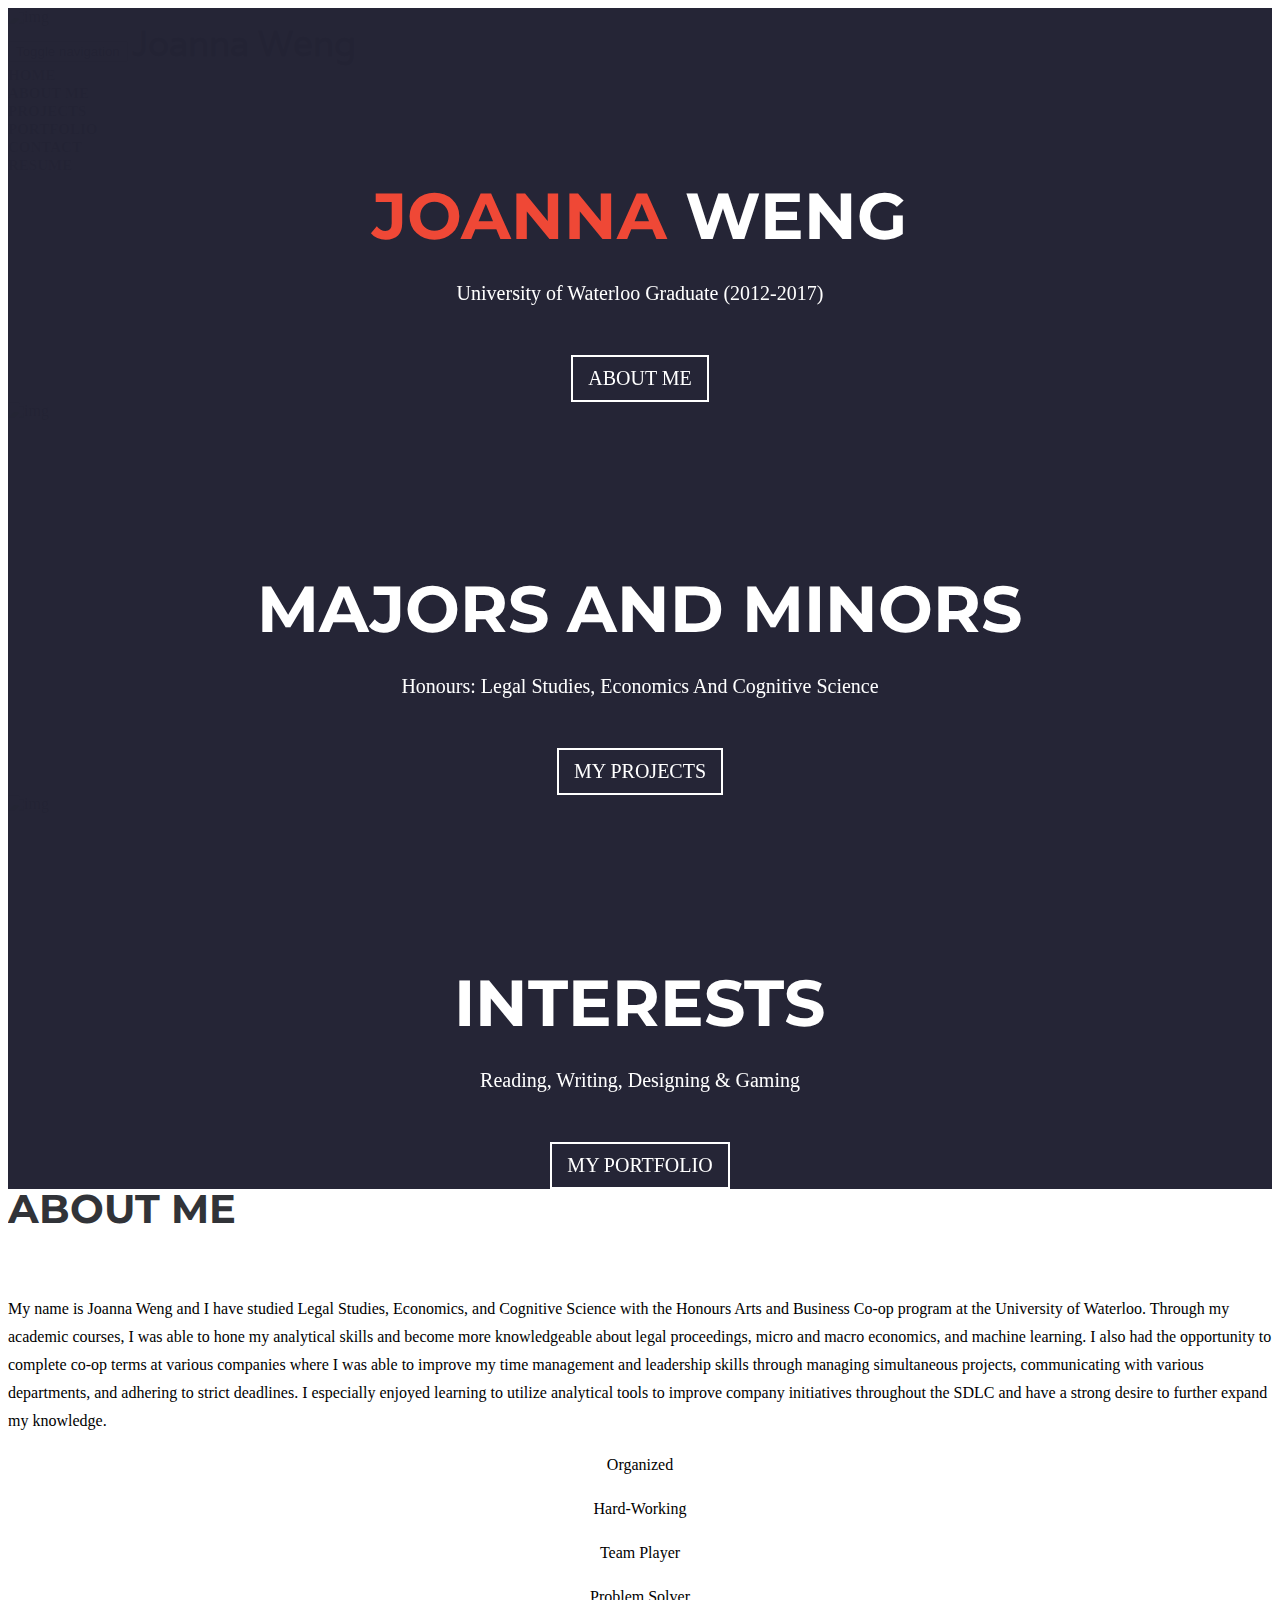
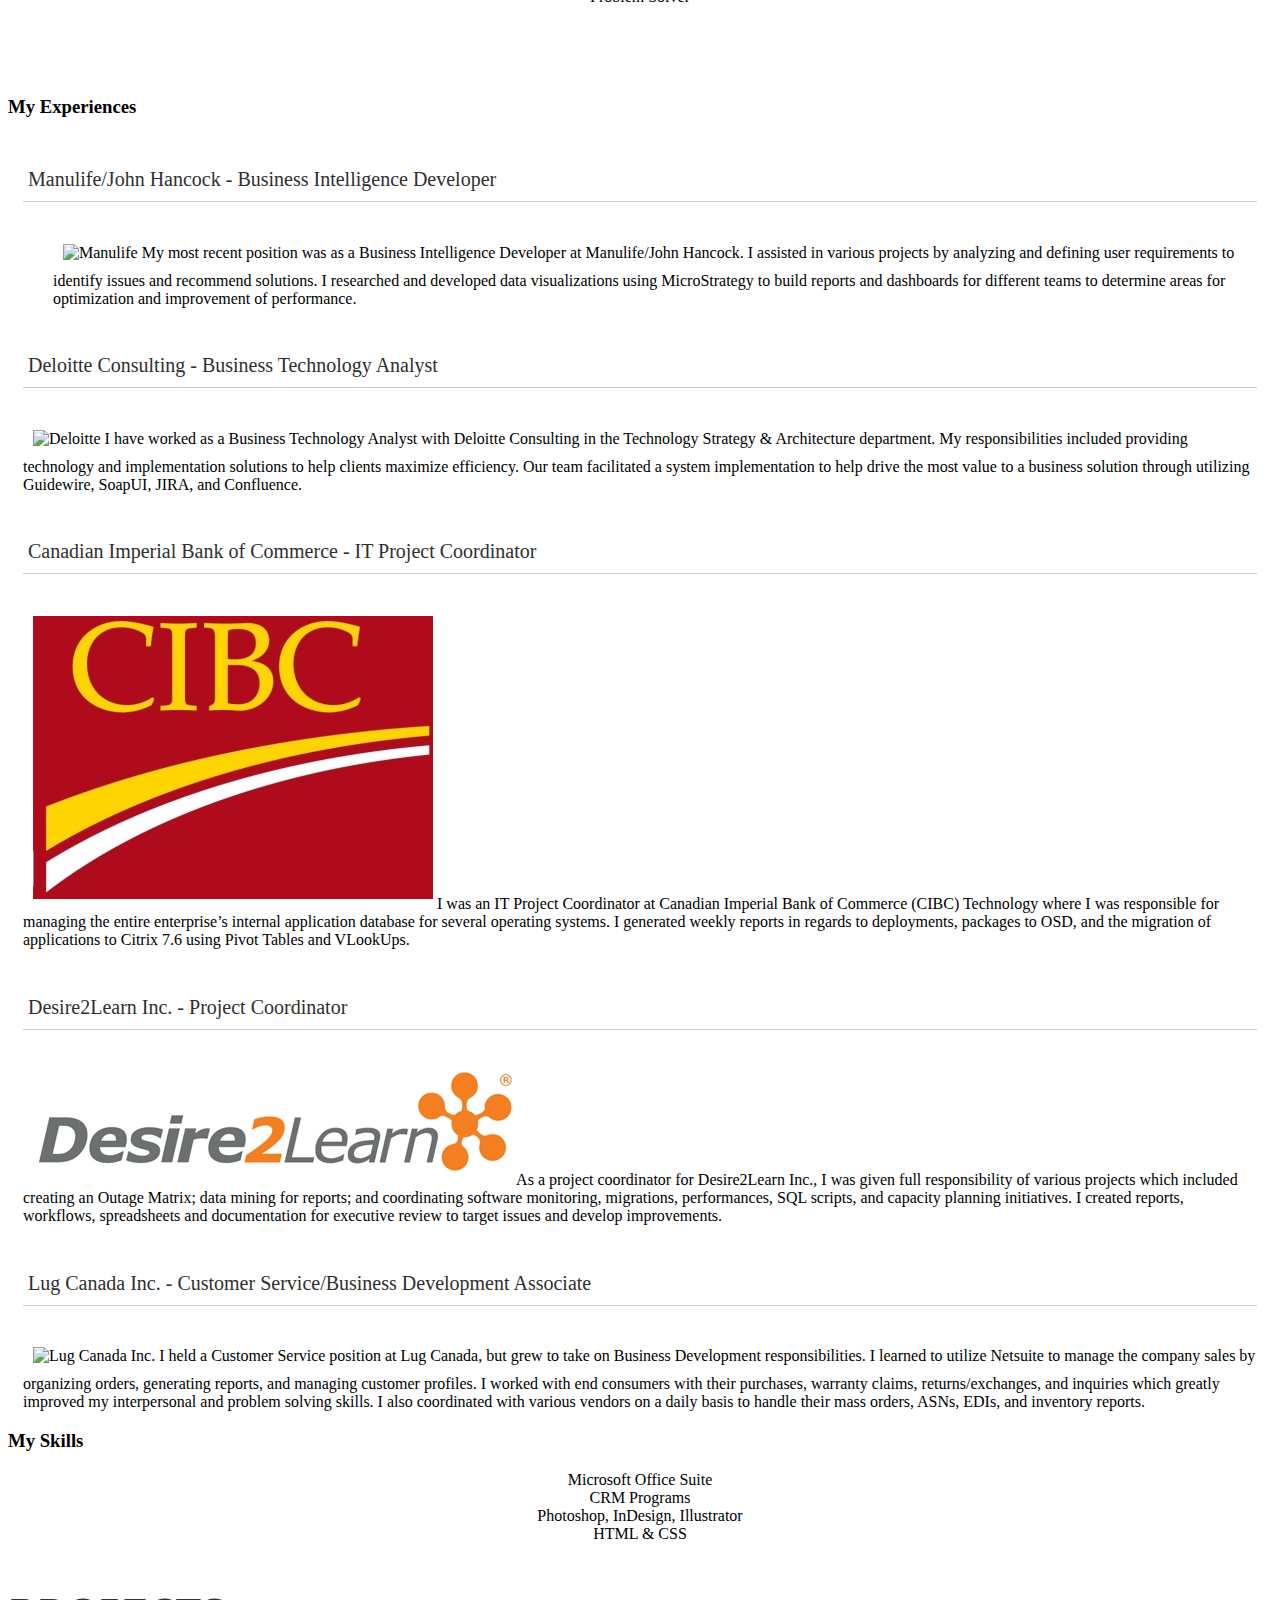
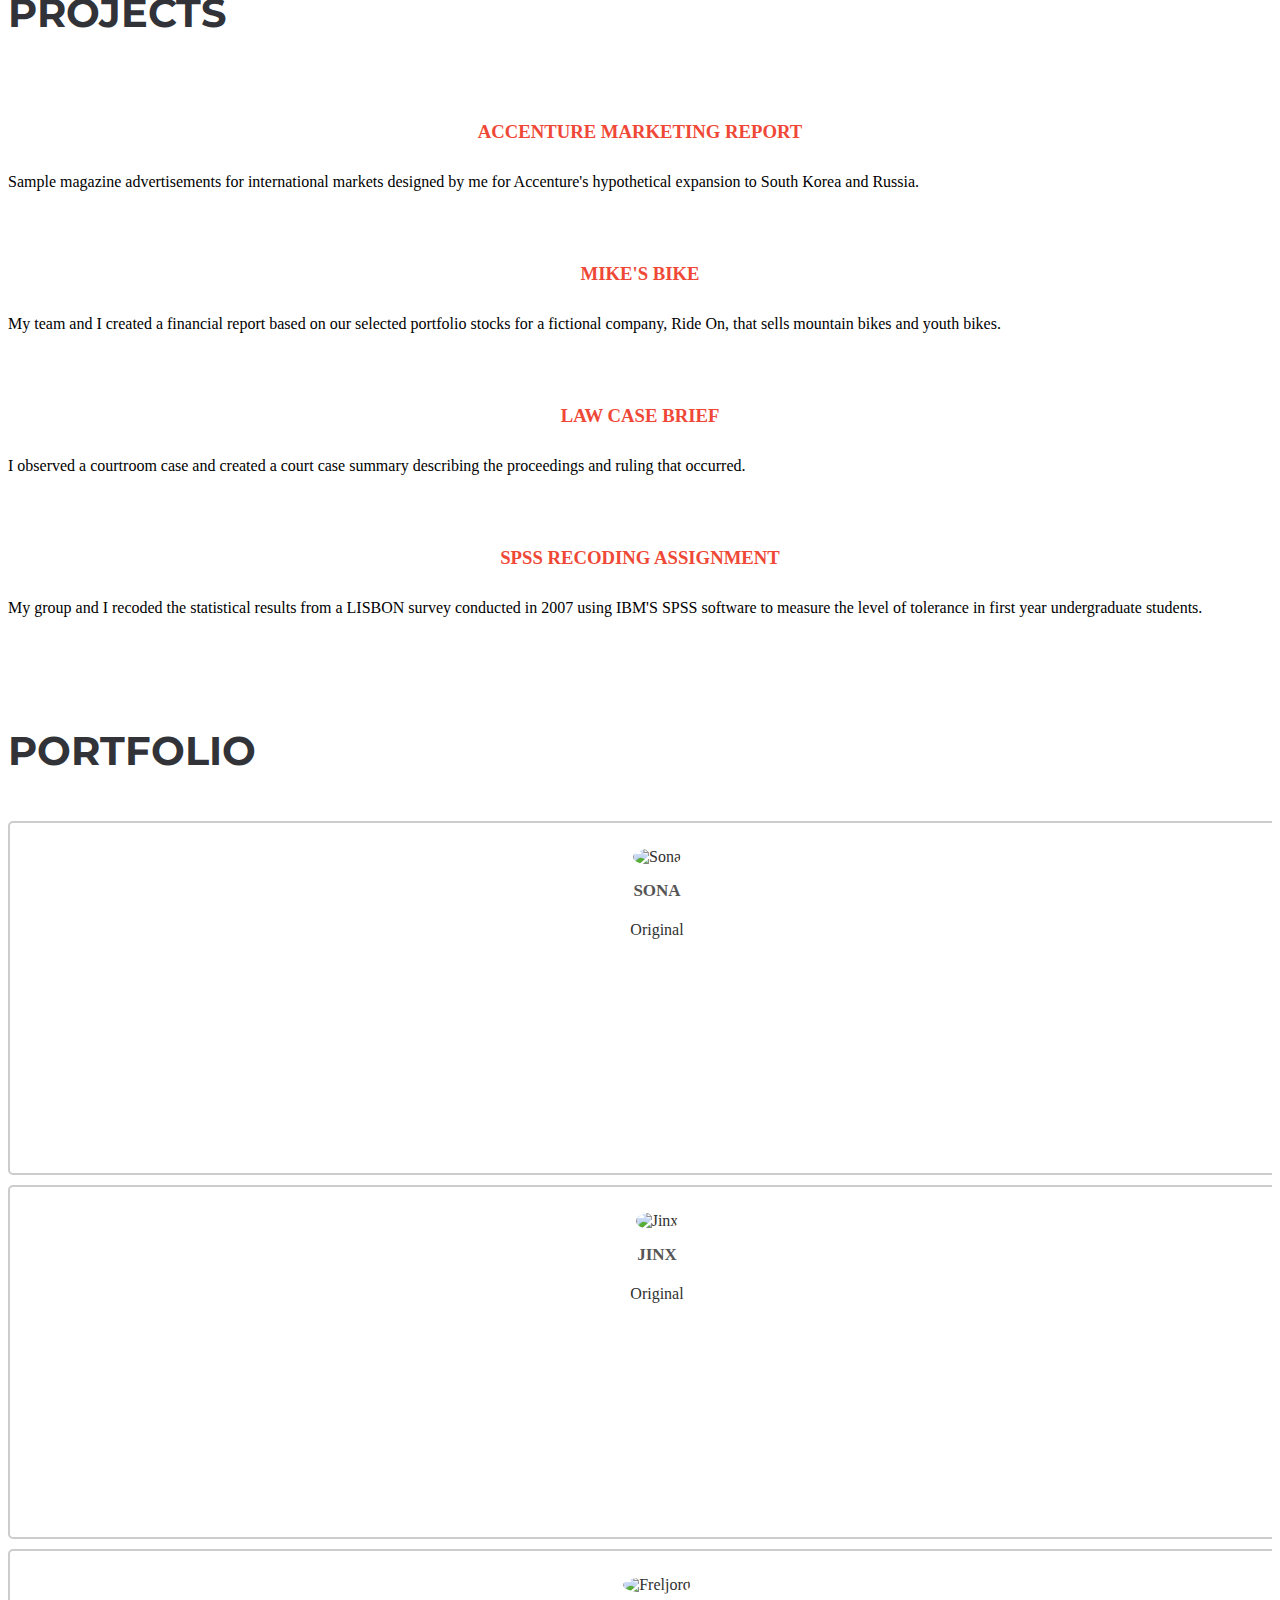
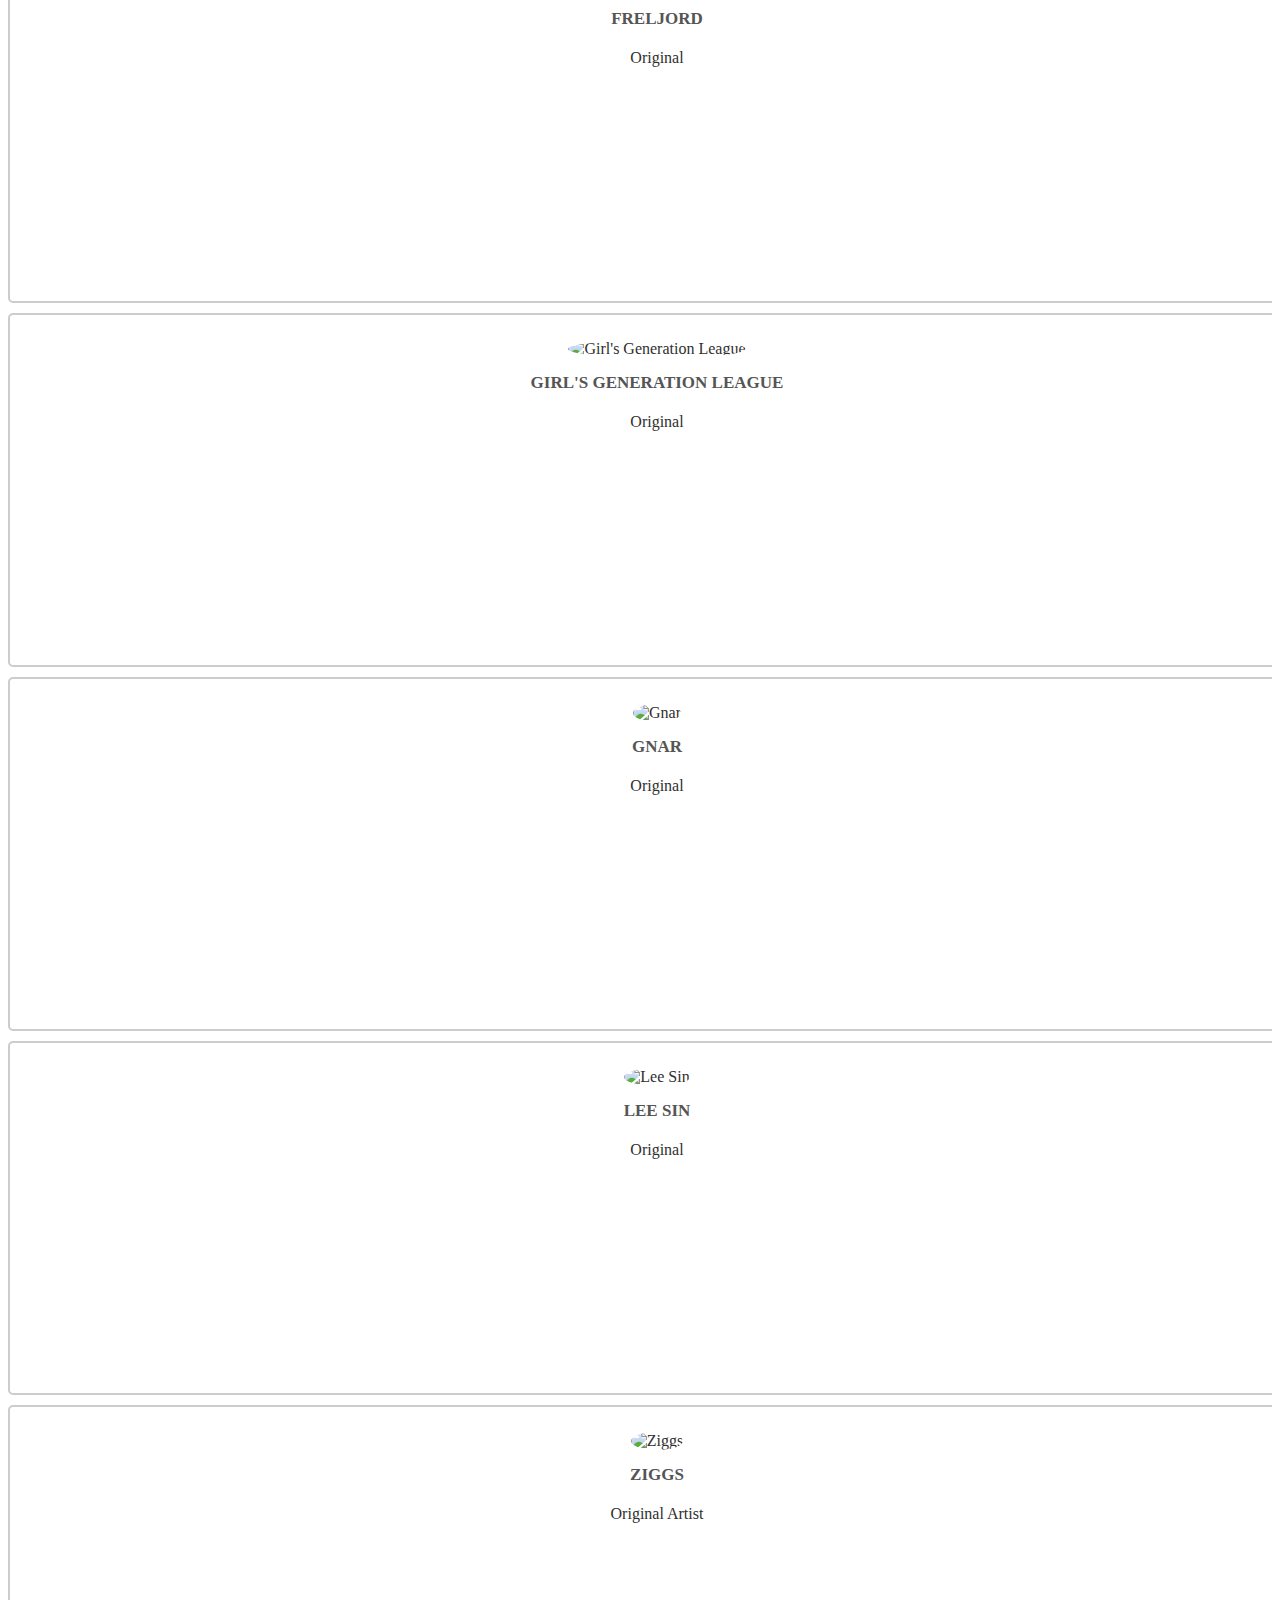
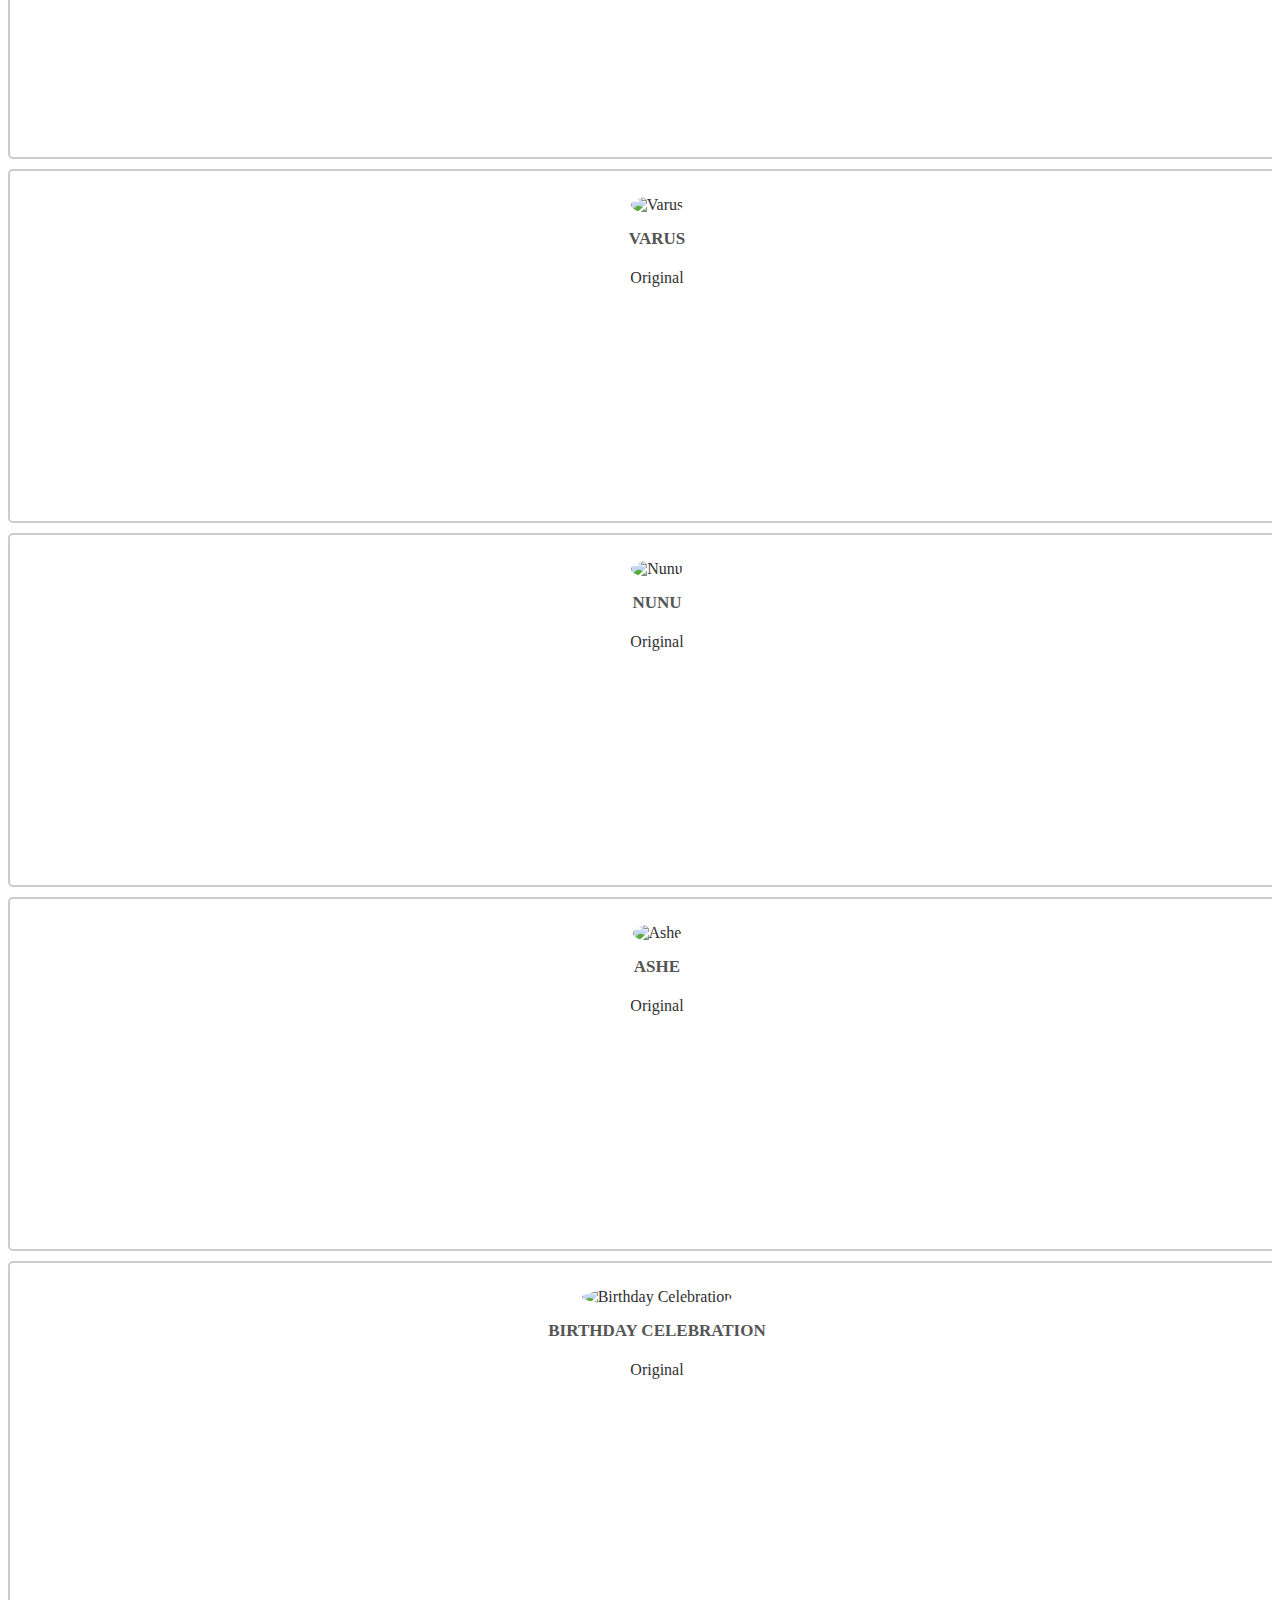
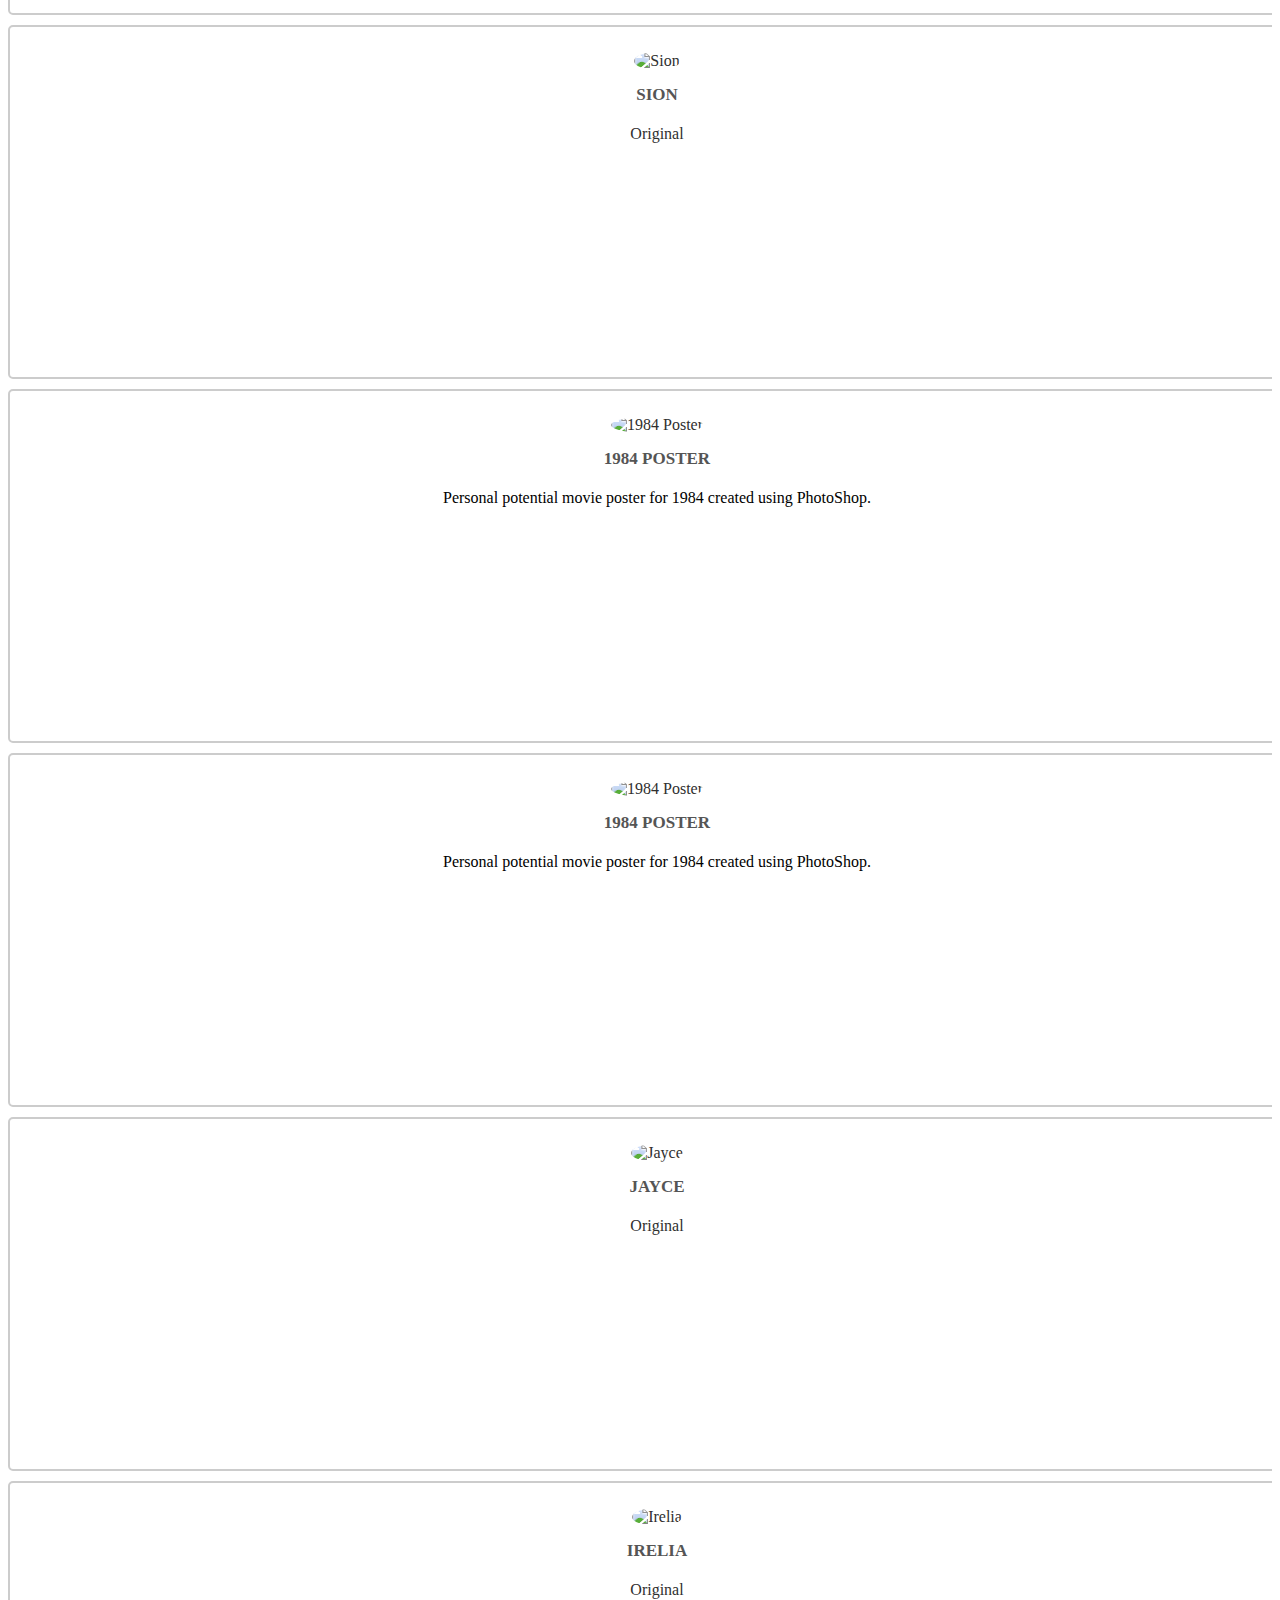
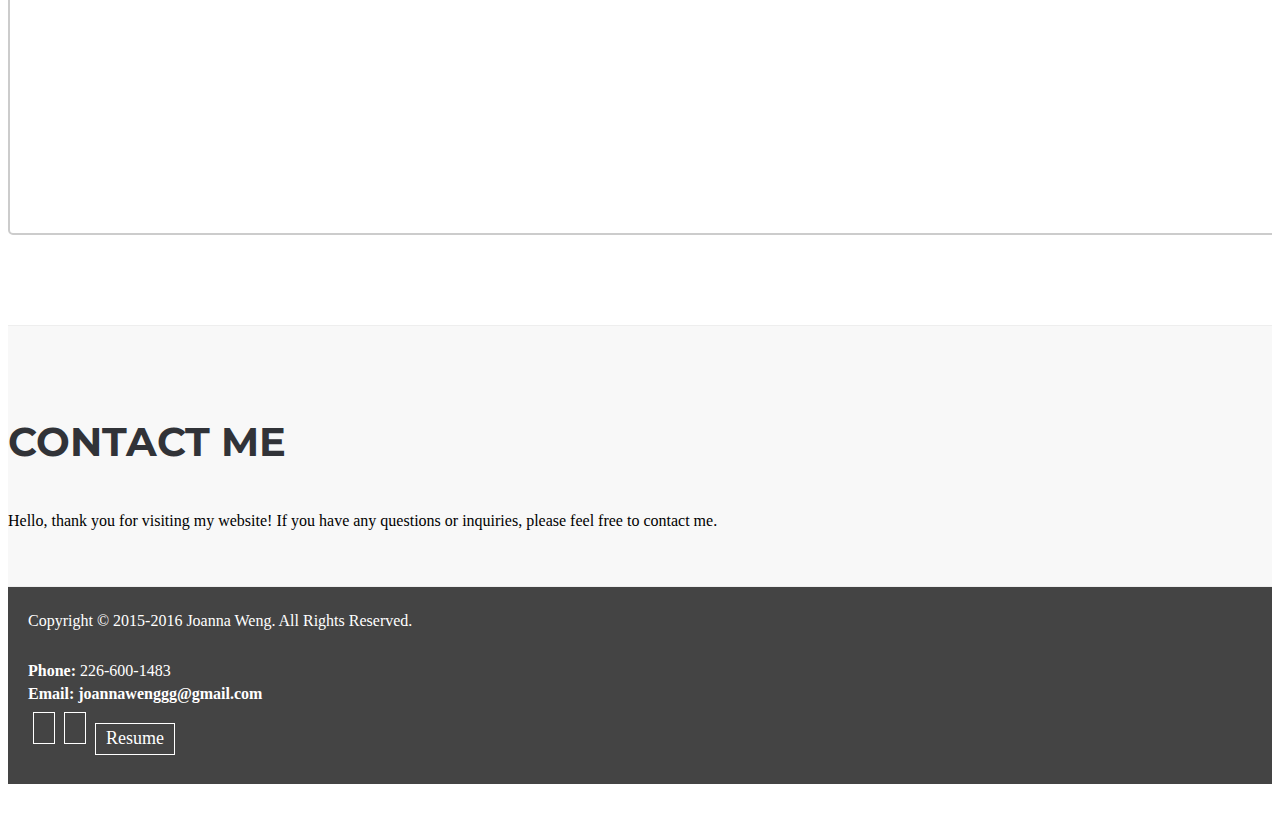
==== commit df85bdaa: "Final improvements for new website" ====
--- a/new/index.html
+++ b/new/index.html
@@ -36,7 +36,6 @@
     <link href="style.css" rel="stylesheet">
    
     <!-- Google fonts -->
-    <link href='http://fonts.googleapis.com/css?family=Open+Sans' rel='stylesheet' type='text/css'>
     <link href='http://fonts.googleapis.com/css?family=Varela' rel='stylesheet' type='text/css'>
     <link href='http://fonts.googleapis.com/css?family=Montserrat' rel='stylesheet' type='text/css'>
 
@@ -69,7 +68,7 @@
             </button>
 
             <!-- LOGO -->
-            <a class="navbar-brand" href="#">Joanna<span>Weng</span></a>
+            <a class="navbar-brand" href="#">Joanna <span>Weng</span></a>
       
           </div>
           <div id="navbar" class="navbar-collapse collapse">
@@ -117,7 +116,7 @@
               <div class="slider_caption">
                 <h2>Majors And Minors</h2>
                 <p>Honours: Legal Studies, Economics And Cognitive Science</p>
-                <a href="#service" class="slider_btn">Check My Projects</a>
+                <a href="#service" class="slider_btn">My Projects</a>
               </div>
             </li>
 
@@ -130,7 +129,7 @@
               <!-- THIRD SLIDE CAPTION-->
               <div class="slider_caption">
                 <h2>Interests</h2>
-                <p>Reading, Designing, Gaming & Drawing</p>
+                <p>Reading, Writing, Designing & Gaming</p>
                 <a href="#team" class="slider_btn">My Portfolio</a>                 
               </div>
             </li>
@@ -163,10 +162,10 @@
               <!-- START ABOUT HEADING -->
               <div class="heading">
                 <h2>About Me</h2>
-                <p>My name is Joanna Weng and I have studied Legal Studies, Economics, and Cognitive Science with the Honours Arts and Business Co-op program at the University of Waterloo. Through my academic courses, I was able to hone my analytical skills and become more knowledgeable about legal proceedings, micro and macro economics, and machine learning. I also had the opportunity to complete co-op terms at various companies where I was able to hone my time management and leadership skills through managing simultaneous projects, communicating with various departments, and adhering to strict deadlines. I especially enjoyed learning to utilize analytical tools to improve company initiatives throughout the SDLC and have a strong desire to further expand my knowledge.</p>
-                
-                <div class="row">
-                  <div class="col-md-3 col-sm-6">
+                <p>My name is Joanna Weng and I have studied Legal Studies, Economics, and Cognitive Science with the Honours Arts and Business Co-op program at the University of Waterloo. Through my academic courses, I was able to hone my analytical skills and become more knowledgeable about legal proceedings, micro and macro economics, and machine learning. I also had the opportunity to complete co-op terms at various companies where I was able to improve my time management and leadership skills through managing simultaneous projects, communicating with various departments, and adhering to strict deadlines. I especially enjoyed learning to utilize analytical tools to improve company initiatives throughout the SDLC and have a strong desire to further expand my knowledge.</p>
+                
+                <div class="row quality-icons">
+                  <div class="col-md-3 col-xs-6">
                     <div style="text-align: center">
                       <span class="fa-stack fa-3x">
                         <i class="fa fa-circle fa-stack-2x"></i>
@@ -176,17 +175,17 @@
                     </div>
                   </div>
                   
-                  <div class="col-md-3 col-sm-6">  
+                  <div class="col-md-3 col-xs-6">  
                     <div style="text-align: center">
                       <span class="fa-stack fa-3x">
                         <i class="fa fa-circle fa-stack-2x"></i>
-                        <i class="fa fa-gear fa-inverse fa-stack-1x"></i>
+                        <i class="fa fa-cogs fa-inverse fa-stack-1x"></i>
                       </span>
                       <p>Hard-Working</p>
                     </div>
                   </div>
                     
-                  <div class="col-md-3 col-sm-6">  
+                  <div class="col-md-3 col-xs-6">  
                     <div style="text-align: center">
                       <span class="fa-stack fa-3x">
                         <i class="fa fa-circle fa-stack-2x"></i>
@@ -196,7 +195,7 @@
                     </div>
                   </div>
                     
-                  <div class="col-md-3 col-sm-6">
+                  <div class="col-md-3 col-xs-6">
                     <div style="text-align: center">
                       <span class="fa-stack fa-3x">
                         <i class="fa fa-circle fa-stack-2x"></i>
@@ -212,6 +211,7 @@
               <!-- START ABOUT CONTENT -->
               <div class="about_content">
                 <div class="row">
+                    <h3>My Experiences</h3>
 
                     <div class="panel-group" id="accordion">
                     <!-- START SINGLE FEATURED ITEAM #1-->
@@ -219,14 +219,40 @@
                         <div class="panel-heading">
                         <h4 class="panel-title">
                             <a data-toggle="collapse" data-parent="#accordion" href="#collapseOne">
-                                <span class="fa fa-check-square-o"></span>Manulife/John Hancock
+                                <span class="fa fa-check-square-o"></span>Manulife/John Hancock - Business Intelligence Developer
                             </a>
                         </h4>
                         </div>
                         <div id="collapseOne" class="panel-collapse collapse in">
                             <div class="panel-body">
-                                <img class="img-responsive pull-right" src="img/companies/company5.jpg" alt="Manulife" />
+                                <img class="img-responsive pull-right hidden-xs" src="img/companies/company5.jpg" alt="Manulife" />
                                 My most recent position was as a Business Intelligence Developer at Manulife/John Hancock. I assisted in various projects by analyzing and defining user requirements to identify issues and recommend solutions. I researched and developed data visualizations using MicroStrategy to build reports and dashboards for different teams to determine areas for optimization and improvement of performance.
+                                <div class="company-links">
+                                  <a href="https://manulife.ca">
+                                    <span class="fa-stack fa-lg">
+                                      <i class="fa fa-circle fa-stack-2x"></i>
+                                      <i class="fa fa-globe fa-inverse fa-stack-1x"></i>
+                                    </span>
+                                  </a>
+                                  <a href="https://www.facebook.com/ManulifeFinancial">
+                                    <span class="fa-stack fa-lg">
+                                      <i class="fa fa-circle fa-stack-2x"></i>
+                                      <i class="fa fa-facebook fa-inverse fa-stack-1x"></i>
+                                    </span>
+                                  </a>
+                                  <a href="https://twitter.com/Manulife">
+                                    <span class="fa-stack fa-lg">
+                                      <i class="fa fa-circle fa-stack-2x"></i>
+                                      <i class="fa fa-twitter fa-inverse fa-stack-1x"></i>
+                                    </span>
+                                  </a>
+                                  <a href="https://www.linkedin.com/company/manulife-financial">
+                                    <span class="fa-stack fa-lg">
+                                      <i class="fa fa-circle fa-stack-2x"></i>
+                                      <i class="fa fa-linkedin fa-inverse fa-stack-1x"></i>
+                                    </span>
+                                  </a>
+                                </div>
                             </div>
                         </div>
                     </div>
@@ -235,15 +261,41 @@
                         <div class="panel-heading">
                         <h4 class="panel-title">
                             <a data-toggle="collapse" data-parent="#accordion" href="#collapseTwo">
-                                <span class="fa fa-check-square-o"></span>Deloitte Consulting
+                                <span class="fa fa-check-square-o"></span>Deloitte Consulting - Business Technology Analyst
                             </a>
                         </h4>
                         </div>
                         <div id="collapseTwo" class="panel-collapse collapse">
-                        <div class="panel-body">
-                            <img class="img-responsive pull-right" src="img/companies/company4.jpg" alt="Deloitte" />
-                            I have worked as a Business Technology Analyst with Deloitte Consulting in the Technology Strategy & Architecture department. My responsibilities included providing technology and implementation solutions to help clients maximize efficiency. Our team facilitated a system implementation to help drive the most value to a business solution through utilizing Guidewire, SoapUI, JIRA, and Confluence. 
-                        </div>
+                          <div class="panel-body">
+                              <img class="img-responsive pull-right hidden-xs" src="img/companies/company4.jpg" alt="Deloitte" />
+                              I have worked as a Business Technology Analyst with Deloitte Consulting in the Technology Strategy & Architecture department. My responsibilities included providing technology and implementation solutions to help clients maximize efficiency. Our team facilitated a system implementation to help drive the most value to a business solution through utilizing Guidewire, SoapUI, JIRA, and Confluence.
+                              <div class="company-links">
+                                  <a href="http://www.deloitte.com">
+                                    <span class="fa-stack fa-lg">
+                                      <i class="fa fa-circle fa-stack-2x"></i>
+                                      <i class="fa fa-globe fa-inverse fa-stack-1x"></i>
+                                    </span>
+                                  </a>
+                                  <a href="https://www.facebook.com/deloitte">
+                                    <span class="fa-stack fa-lg">
+                                      <i class="fa fa-circle fa-stack-2x"></i>
+                                      <i class="fa fa-facebook fa-inverse fa-stack-1x"></i>
+                                    </span>
+                                  </a>
+                                  <a href="https://twitter.com/Deloitte">
+                                    <span class="fa-stack fa-lg">
+                                      <i class="fa fa-circle fa-stack-2x"></i>
+                                      <i class="fa fa-twitter fa-inverse fa-stack-1x"></i>
+                                    </span>
+                                  </a>
+                                  <a href="https://www.linkedin.com/company/deloitte">
+                                    <span class="fa-stack fa-lg">
+                                      <i class="fa fa-circle fa-stack-2x"></i>
+                                      <i class="fa fa-linkedin fa-inverse fa-stack-1x"></i>
+                                    </span>
+                                  </a>
+                                </div>
+                          </div>
                         </div>
                     </div>
                     <!-- START SINGLE FEATURED ITEAM #3 -->
@@ -251,15 +303,41 @@
                         <div class="panel-heading">
                         <h4 class="panel-title">
                             <a data-toggle="collapse" data-parent="#accordion" href="#collapseThree">
-                            <span class="fa fa-check-square-o"></span>Canadian Imperial Bank of Commerce
+                            <span class="fa fa-check-square-o"></span>Canadian Imperial Bank of Commerce - IT Project Coordinator
                             </a>
                         </h4>
                         </div>
                         <div id="collapseThree" class="panel-collapse collapse">
-                        <div class="panel-body">
-                            <img class="img-responsive pull-right" src="img/companies/company3.jpg" alt="CIBC" />
-                            I was an IT Project Coordinator at Canadian Imperial Bank of Commerce (CIBC) Technology where I was responsible for managing the entire enterprise’s internal application database for several operating systems. I generated weekly reports in regards to deployments, packages to OSD, and the migration of applications to Citrix 7.6.
-                        </div>
+                          <div class="panel-body">
+                              <img class="img-responsive pull-right hidden-xs" src="img/companies/company3.jpg" alt="CIBC" />
+                              I was an IT Project Coordinator at Canadian Imperial Bank of Commerce (CIBC) Technology where I was responsible for managing the entire enterprise’s internal application database for several operating systems. I generated weekly reports in regards to deployments, packages to OSD, and the migration of applications to Citrix 7.6 using Pivot Tables and VLookUps.
+                              <div class="company-links">
+                                  <a href="https://www.cibc.com">
+                                    <span class="fa-stack fa-lg">
+                                      <i class="fa fa-circle fa-stack-2x"></i>
+                                      <i class="fa fa-globe fa-inverse fa-stack-1x"></i>
+                                    </span>
+                                  </a>
+                                  <a href="https://www.facebook.com/CIBC">
+                                    <span class="fa-stack fa-lg">
+                                      <i class="fa fa-circle fa-stack-2x"></i>
+                                      <i class="fa fa-facebook fa-inverse fa-stack-1x"></i>
+                                    </span>
+                                  </a>
+                                  <a href="https://twitter.com/cibc">
+                                    <span class="fa-stack fa-lg">
+                                      <i class="fa fa-circle fa-stack-2x"></i>
+                                      <i class="fa fa-twitter fa-inverse fa-stack-1x"></i>
+                                    </span>
+                                  </a>
+                                  <a href="https://www.linkedin.com/company/cibc">
+                                    <span class="fa-stack fa-lg">
+                                      <i class="fa fa-circle fa-stack-2x"></i>
+                                      <i class="fa fa-linkedin fa-inverse fa-stack-1x"></i>
+                                    </span>
+                                  </a>
+                              </div>
+                          </div>
                         </div>
                     </div>
                     <!-- START SINGLE FEATURED ITEAM #4 -->
@@ -267,14 +345,40 @@
                         <div class="panel-heading">
                         <h4 class="panel-title">
                             <a data-toggle="collapse" data-parent="#accordion" href="#collapseFour">
-                            <span class="fa fa-check-square-o"></span>Desire2Learn Inc.
+                            <span class="fa fa-check-square-o"></span>Desire2Learn Inc. - Project Coordinator
                             </a>
                         </h4>
                         </div>
                         <div id="collapseFour" class="panel-collapse collapse">
                         <div class="panel-body">
-                            <img class="img-responsive pull-right" src="img/companies/company2.jpg" alt="D2L Inc." />
+                            <img class="img-responsive pull-right hidden-xs" src="img/companies/company2.jpg" alt="D2L Inc." />
                             As a project coordinator for Desire2Learn Inc., I was given full responsibility of various projects which included creating an Outage Matrix; data mining for reports; and coordinating software monitoring, migrations, performances, SQL scripts, and capacity planning initiatives. I created reports, workflows, spreadsheets and documentation for executive review to target issues and develop improvements.
+                            <div class="company-links">
+                                <a href="http://www.d2l.com/">
+                                  <span class="fa-stack fa-lg">
+                                    <i class="fa fa-circle fa-stack-2x"></i>
+                                    <i class="fa fa-globe fa-inverse fa-stack-1x"></i>
+                                  </span>
+                                </a>
+                                <a href="https://www.facebook.com/D2Linc">
+                                  <span class="fa-stack fa-lg">
+                                    <i class="fa fa-circle fa-stack-2x"></i>
+                                    <i class="fa fa-facebook fa-inverse fa-stack-1x"></i>
+                                  </span>
+                                </a>
+                                <a href="https://twitter.com/D2L">
+                                  <span class="fa-stack fa-lg">
+                                    <i class="fa fa-circle fa-stack-2x"></i>
+                                    <i class="fa fa-twitter fa-inverse fa-stack-1x"></i>
+                                  </span>
+                                </a>
+                                <a href="https://www.linkedin.com/company/d2l">
+                                  <span class="fa-stack fa-lg">
+                                    <i class="fa fa-circle fa-stack-2x"></i>
+                                    <i class="fa fa-linkedin fa-inverse fa-stack-1x"></i>
+                                  </span>
+                                </a>
+                            </div>
                         </div>
                         </div>
                     </div>
@@ -283,14 +387,41 @@
                         <div class="panel-heading">
                         <h4 class="panel-title">
                             <a data-toggle="collapse" data-parent="#accordion" href="#collapseFive">
-                            <span class="fa fa-check-square-o"></span>Lug Canada Inc.
+                            <span class="fa fa-check-square-o"></span>Lug Canada Inc. - Customer Service/Business Development Associate
                             </a>
                         </h4>
                         </div>
                         <div id="collapseFive" class="panel-collapse collapse">
                         <div class="panel-body">
-                            <img class="img-responsive pull-right" src="img/companies/company1.jpg" alt="Lug Canada Inc." />
-                            I held a Customer Service position at Lug Canada, but grew to take on Business Development responsibilities. I learned to utilize Netsuite to manage the company sales by organizing orders, generating reports, and managing customer profiles. I worked with end consumers with their purchases, warranty claims, returns/exchanges, and inquiries which greatly improved my interpersonal and problem solving skills. I also coordinated with various vendors on a daily basis to handle their mass orders, ASNs, EDIs, and inventory reports. 
+                            <img class="img-responsive pull-right hidden-xs" src="img/companies/company1.jpg" alt="Lug Canada Inc." />
+                            I held a Customer Service position at Lug Canada, but grew to take on Business Development responsibilities. I learned to utilize Netsuite to manage the company sales by organizing orders, generating reports, and managing customer profiles. I worked with end consumers with their purchases, warranty claims, returns/exchanges, and inquiries which greatly improved my interpersonal and problem solving skills. I also coordinated with various vendors on a daily basis to handle their mass orders, ASNs, EDIs, and inventory reports.
+                            
+                            <div class="company-links">
+                                <a href="http://www.luglife.ca/">
+                                  <span class="fa-stack fa-lg">
+                                    <i class="fa fa-circle fa-stack-2x"></i>
+                                    <i class="fa fa-globe fa-inverse fa-stack-1x"></i>
+                                  </span>
+                                </a>
+                                <a href="https://www.facebook.com/luglife">
+                                  <span class="fa-stack fa-lg">
+                                    <i class="fa fa-circle fa-stack-2x"></i>
+                                    <i class="fa fa-facebook fa-inverse fa-stack-1x"></i>
+                                  </span>
+                                </a>
+                                <a href="https://twitter.com/luglife">
+                                  <span class="fa-stack fa-lg">
+                                    <i class="fa fa-circle fa-stack-2x"></i>
+                                    <i class="fa fa-twitter fa-inverse fa-stack-1x"></i>
+                                  </span>
+                                </a>
+                                <a href="https://www.linkedin.com/company/lug">
+                                  <span class="fa-stack fa-lg">
+                                    <i class="fa fa-circle fa-stack-2x"></i>
+                                    <i class="fa fa-linkedin fa-inverse fa-stack-1x"></i>
+                                  </span>
+                                </a>
+                            </div> 
                         </div>
                     </div>
                     </div>
@@ -347,7 +478,6 @@
             <!-- BEGAIN SERVICE HEADING -->
             <div class="heading">
               <h2>Projects</h2>
-              <p>There are many variations of passages of Lorem Ipsum available, but the majority have suffered alteration in some form, by injected humour, or randomised words which don't look even slightly believable. </p>
             </div>
           </div>          
         </div>
@@ -367,7 +497,7 @@
                     <a href="files/Accenture.pdf" target="_blank">
                         <h3 class="service_title">Accenture Marketing Report</h3>
                     </a>
-                    <p>Sample magazine advertisements for international markets designed by me for Accenture's possible expansion to South Korea and Russia.</p>
+                    <p>Sample magazine advertisements for international markets designed by me for Accenture's hypothetical expansion to South Korea and Russia.</p>
                     <p>
                   </div>
                 </div>
@@ -652,8 +782,7 @@
             <p>Hello, thank you for visiting my website! If you have any questions or inquiries, please feel free to contact me.</p>
           </div>
           <div class="col-sm-6">
-            <p><strong><i class="fa fa-lg fa-phone"></i> Phone:</strong> 226-600-1483</p>
-            <p><strong><i class="fa fa-lg fa-envelope"></i> Email:</strong> <a href="mailto:joannawenggg@gmail.com">joannawenggg@gmail.com</a></p>
+            
           </div>
         </div>      
       </div>             
@@ -664,12 +793,16 @@
      <footer id="footer">
        <div class="container">
          <div class="row">
-           <div class="col-lg-6 col-md-6 col-sm-6">
+           <div class="col-lg-5 col-md-6 col-sm-6" style="height: 50px;">
              <div class="footer_left">
                <p>Copyright &copy; 2015-2016 Joanna Weng. All Rights Reserved.</p>
              </div>
            </div>
-           <div class="col-lg-6 col-md-6 col-sm-6">
+           <div class="col-lg-4 col-md-6 col-sm-6 contact-details" style="height: 50px;">
+             <p><strong><i class="fa fa-lg fa-phone"></i> Phone:</strong> 226-600-1483</p>
+             <p><strong><i class="fa fa-lg fa-envelope"></i> Email:</strong> <a href="mailto:joannawenggg@gmail.com">joannawenggg@gmail.com</a></p>
+           </div>
+           <div class="col-lg-3 col-md-6 col-sm-6" style="height: 50px;">
              <div class="footer_right">
                <ul class="social_nav">
                  <li><a href="http://github.com/sevyn/" target="_blank"><i class="fa fa-github"></i></a></li>
--- a/new/style.css
+++ b/new/style.css
@@ -34,7 +34,6 @@
   overflow-x:hidden;
 }
 body {
- font-family: 'Open Sans', sans-serif;
   overflow-x: hidden !important;
 }
 
@@ -55,9 +54,6 @@
 }
 h1,h2{
 	font-family: 'Montserrat', sans-serif; 
-}
-h3,h4,h5,h6{
-	font-family: 'Varela', sans-serif;	
 }
 
 h2 {
@@ -159,7 +155,7 @@
 	color: #313338 !important;
 	font-size: 35px;
 	font-weight: bolder;
-	font-family: 'Varela', sans-serif;
+  font-family: 'Varela', sans-serif;
 }
 
 .navbar-default .navbar-nav > li > a {
@@ -363,7 +359,6 @@
 .heading p{
 	font-size: 16px;
 	line-height: 28px;
-	font-weight: 300;
 }
 .about_content{
 	float: left;
@@ -391,7 +386,6 @@
 .panel-title {
   border-bottom: 1px solid #ccc;
   color: #222;
-  font-family: 'Varela', sans-serif;
   font-size: 20px;
   font-weight: 400;
 }
@@ -537,7 +531,7 @@
   position: relative;
   text-align: center;
   text-transform: uppercase;
-  color: #e84700;
+  color: #ef4836;
 }
 .single_service > .service_title:after {
   bottom: 0;
@@ -1288,27 +1282,28 @@
 	width: 100%;
 	padding: 20px;
 	background-color: #444;
+  color: #fff;
 }
 .footer_left{
 	float: left;
 	display: inline;
 	width: 100%;
 }
-.footer_left > p {
+#footer p {
   color: #ffffff;
   margin-bottom: 0;
   margin-top: 5px;
 }
-.footer_left > p a {  
+#footer p a {  
   font-weight: bold;
+  color: #fff;
 }
 .footer_right{
 	float: left;
 	display: inline;
 	width: 100%;
-}
-.social_nav{
-	text-align: right;	
+  vertical-align: middle;
+  line-height: 50px;
 }
 .social_nav li{
 	display: inline-block;
@@ -1415,6 +1410,7 @@
 	#subscribe {padding: 50px  0;}
 	.social_nav {margin-top: 20px;text-align: center;}
 	.footer_left {text-align: center;}
+  .contact-details { text-align: center; }
 	.single_service > .service_title:after {left: 41%;}	
   .wagwep-container ul#portfolio-filter li {width: auto;}
   .wagwep-container ul#portfolio-filter a {text-indent: 0;}
@@ -1474,5 +1470,22 @@
 }
 
 .primary-color {
-  color: #e84700;
+  color: #ef4836;
+}
+
+.quality-icons i.fa-stack-2x {
+  color: #ef4836;
+}
+
+.company-links {
+  margin-top: 15px; 
+}
+
+.company-links a {
+  color: #ef4836;
+}
+
+.company-links a:hover {
+  text-decoration: none;
+  color: #333;
 }